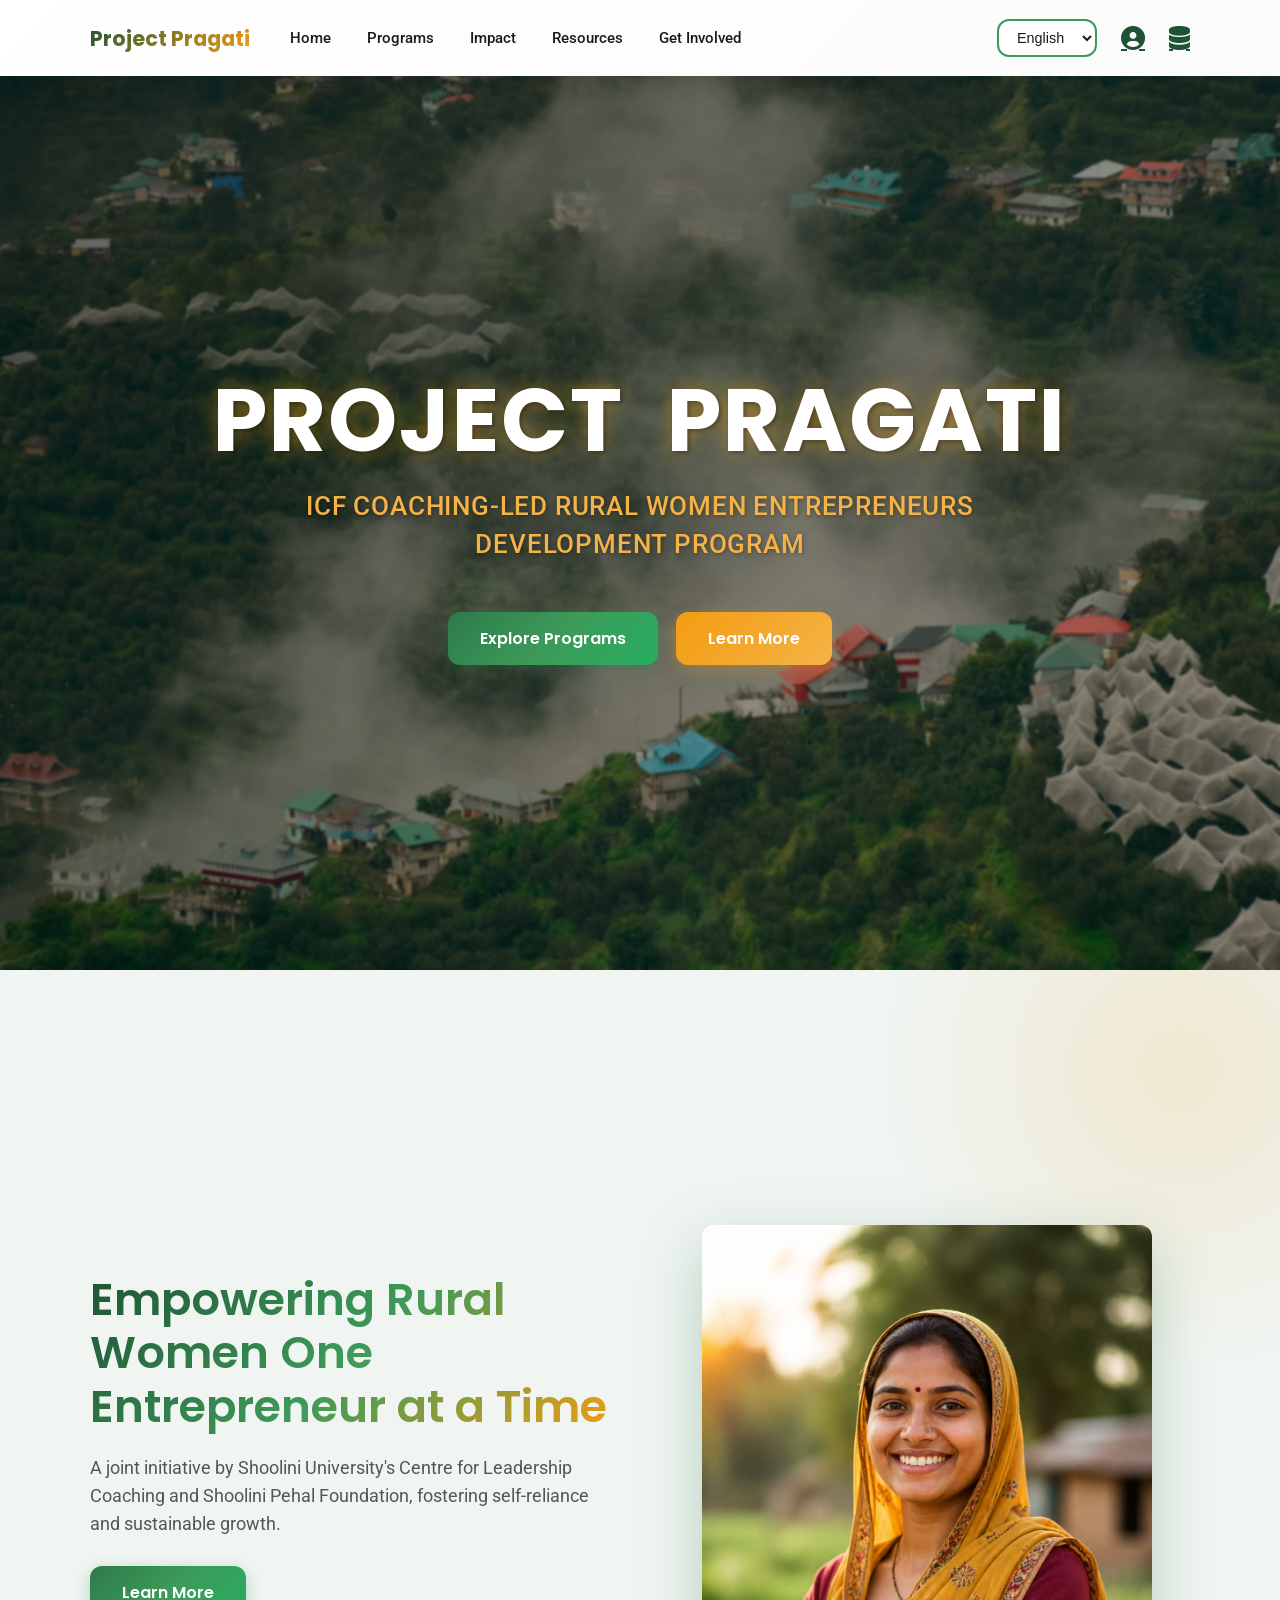
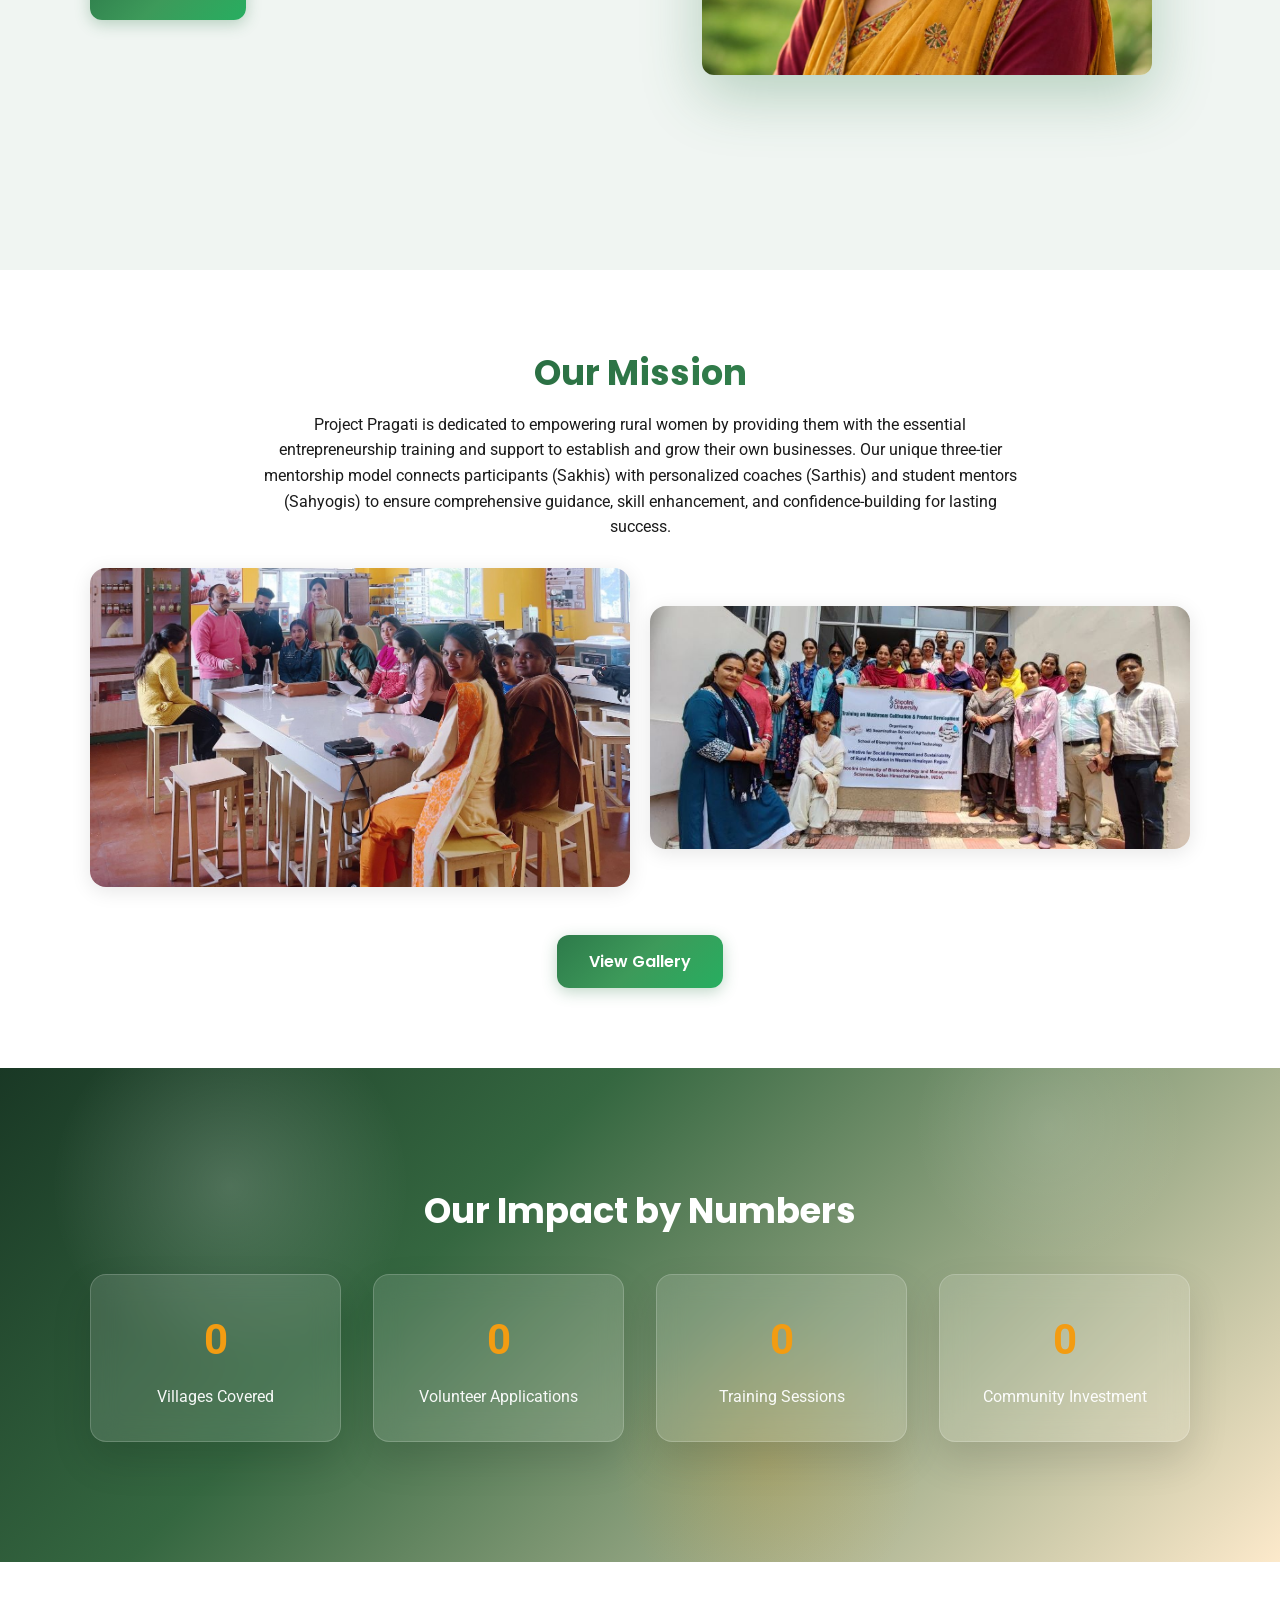
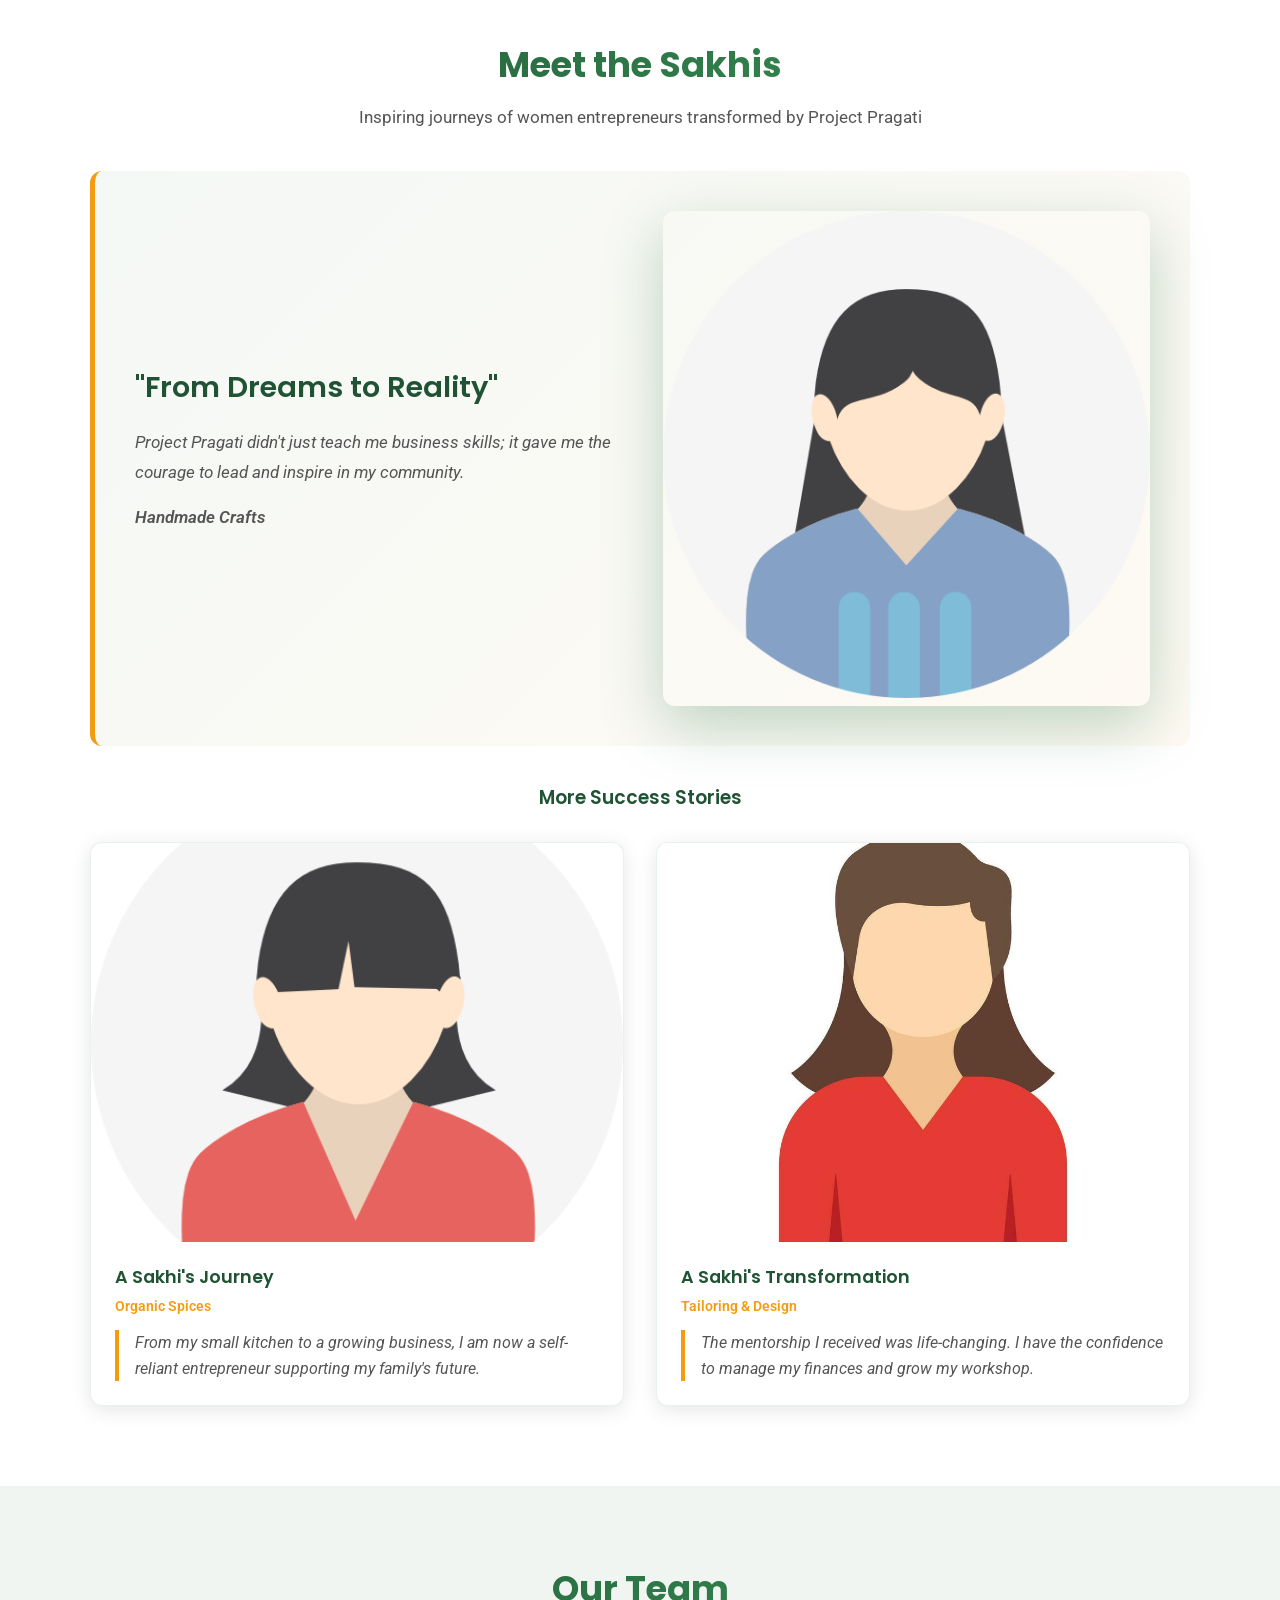
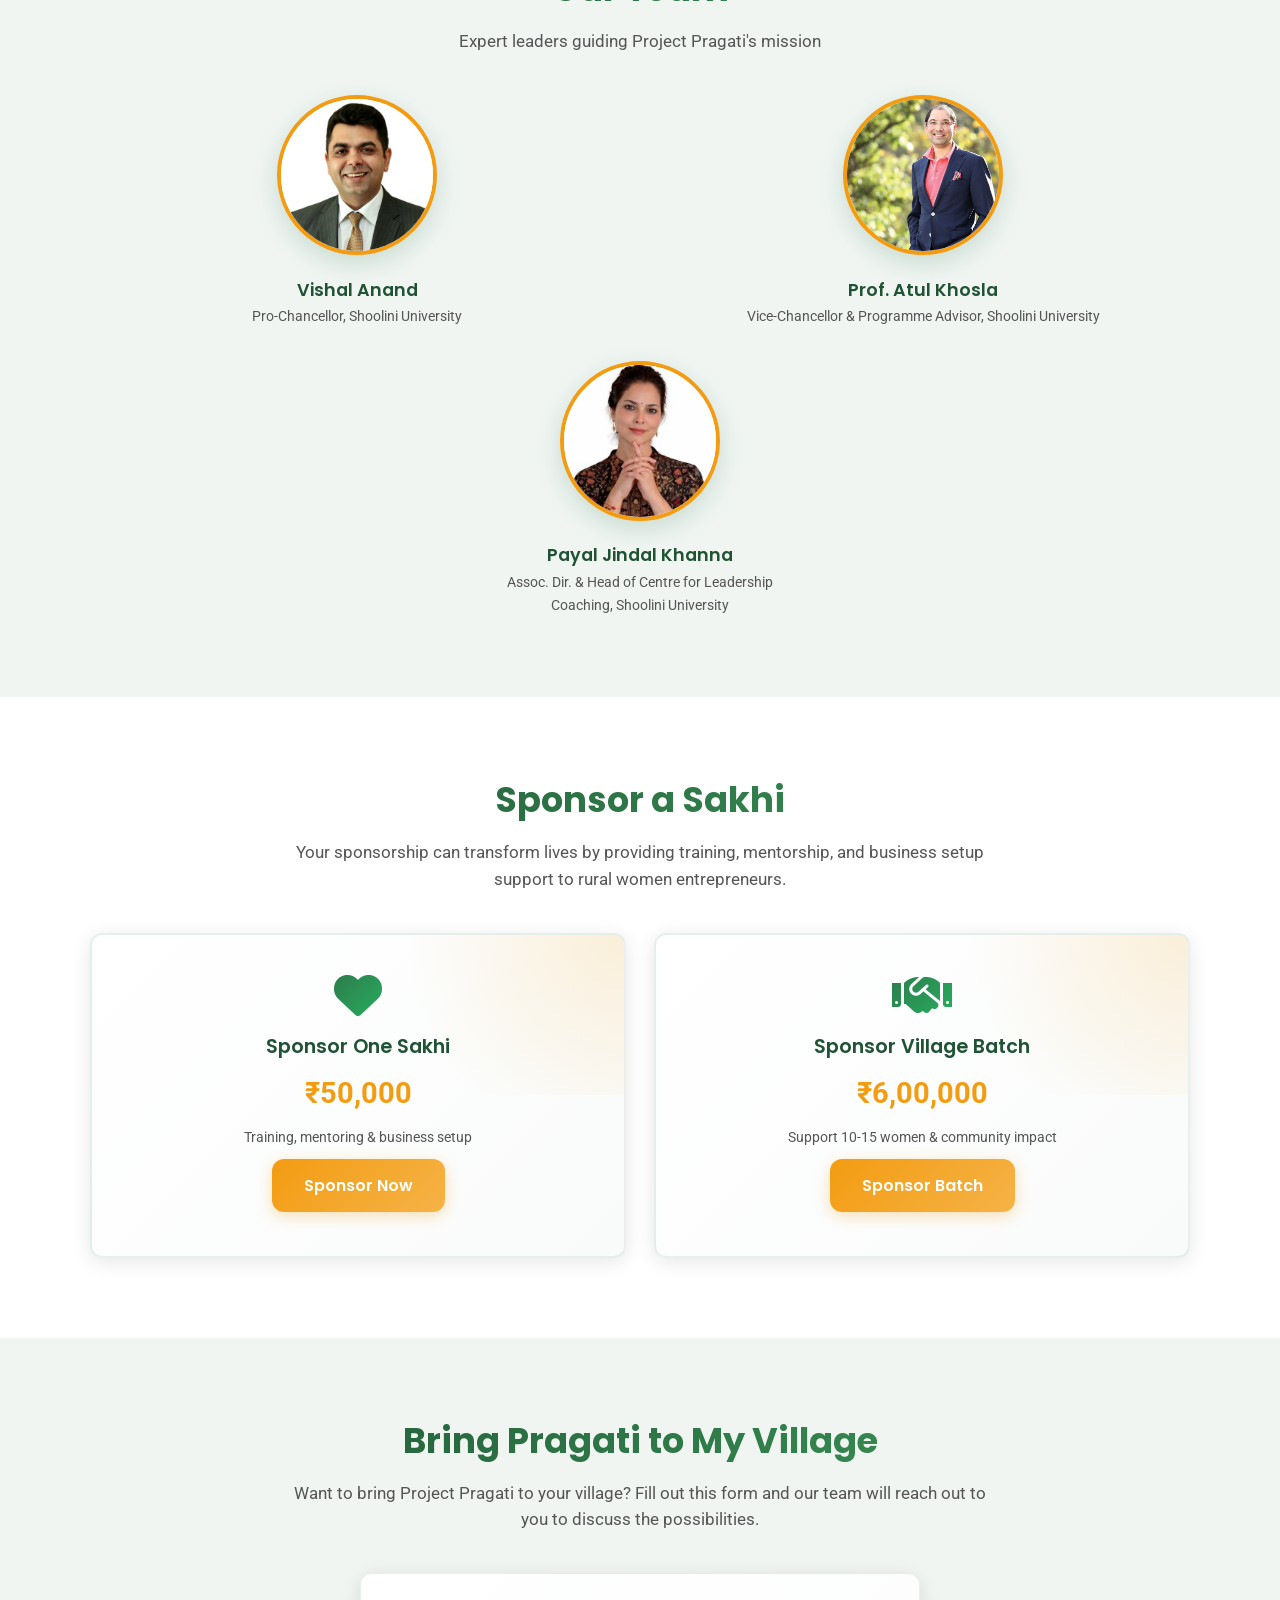
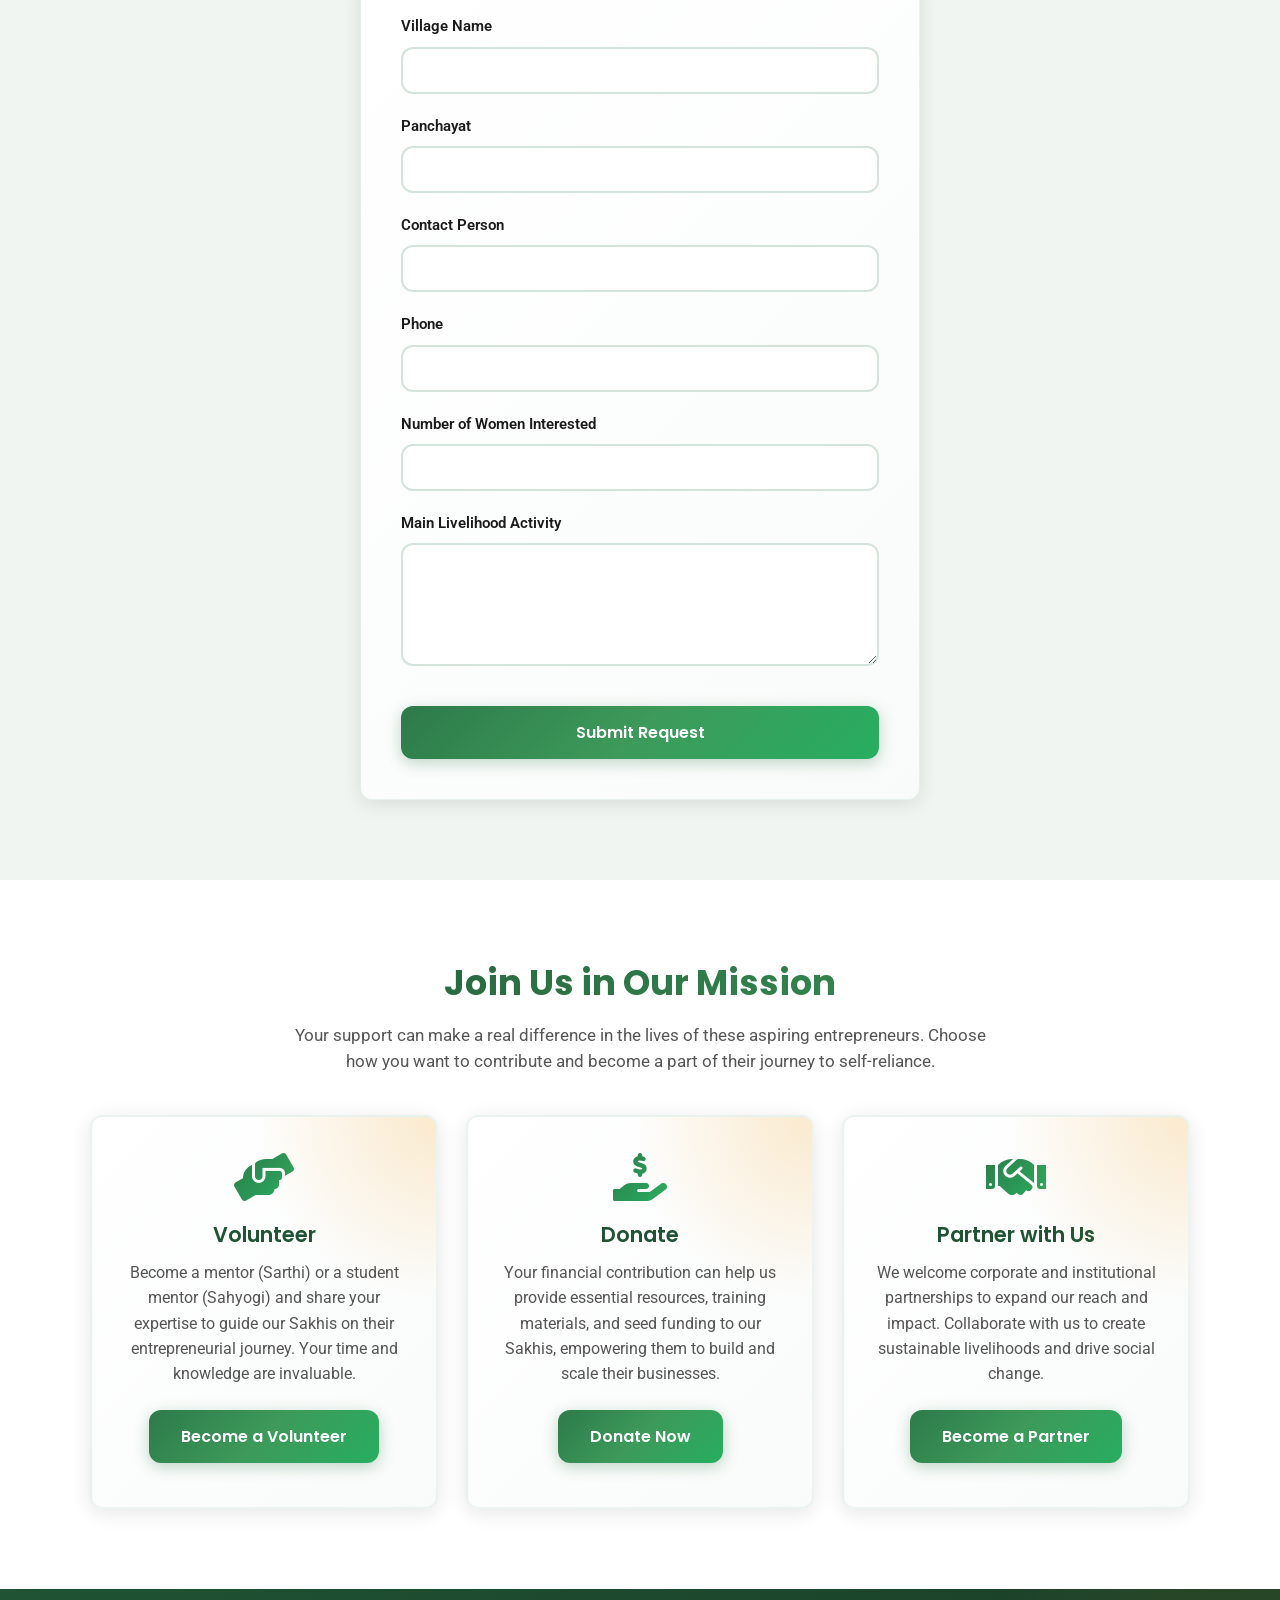
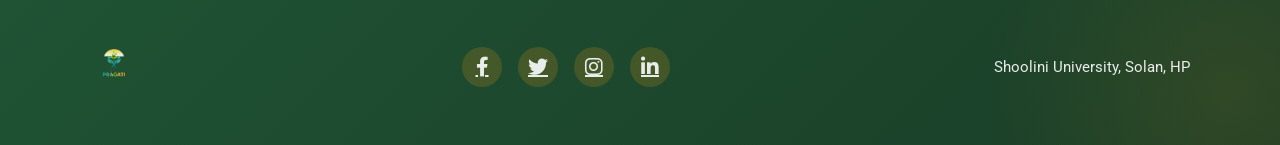
==== index.html @ cb7b5e6b "Initial commit - Project Pragati" ====
<!DOCTYPE html>
<html lang="en">

<head>
  <meta charset="UTF-8" />
  <meta name="viewport" content="width=device-width, initial-scale=1.0" />
  <meta name="description"
    content="Project Pragati is a joint initiative by Shoolini University and the Pehal Foundation to empower rural women through entrepreneurship training and mentorship." />
  <!-- Open Graph / Facebook -->
  <meta property="og:title" content="Project Pragati - Empowering Rural Women" />
  <meta property="og:description"
    content="A joint initiative by Shoolini University and the Pehal Foundation, fostering self-reliance and sustainable growth." />
  <meta property="og:image" content="images/image.png" />
  <meta property="og:url" content="https://projectpragati.org" />
  <title>Project Pragati</title>
  <link rel="stylesheet" href="css/style.css" />
  <link href="https://fonts.googleapis.com/css2?family=Poppins:wght@400;600;700&family=Roboto:wght@400;500&display=swap"
    rel="stylesheet" />
  <link rel="stylesheet" href="https://cdnjs.cloudflare.com/ajax/libs/font-awesome/6.0.0-beta3/css/all.min.css" />
  <link rel="icon" href="images/favicon.svg" type="image/svg+xml" />
</head>

<body>
  <header>
    <nav class="container">
      <a href="#home" class="logo">Project Pragati</a>

      <ul class="nav-links">
        <li><a href="#home" data-key="home">Home</a></li>
        <li><a href="programs.html" data-key="programs">Programs</a></li>
        <li><a href="impact.html" data-key="impact">Impact</a></li>
        <li><a href="resources.html" data-key="resources">Resources</a></li>
        <li><a href="#get-involved" data-key="getInvolved">Get Involved</a></li>
      </ul>

      <div class="nav-right-items">

        <!-- Language -->
        <div class="language-switcher">
          <select id="language-select">
            <option value="en">English</option>
            <option value="hi">हिंदी</option>
          </select>
        </div>

        <!-- Login Icon -->
        <a href="login.html" class="login-icon" aria-label="Sakhi Login">
          <i class="fas fa-user-circle"></i>
        </a>

        <!-- Admin Panel Icon -->
        <a href="view.html" class="login-icon" title="Admin Panel">
          <i class="fas fa-database"></i>
        </a>

      </div>

      <!-- Hamburger -->
      <button class="hamburger" aria-label="Open menu">
        <i class="fas fa-bars" aria-hidden="true"></i>
      </button>
    </nav>
  </header>

  <main>
    <!-- Image Hero Section with Overlay Text -->
    <section id="video-hero" class="video-hero">
      <div class="video-background-wrap">
        <img class="background-image" src="images/village.jpg" alt="Project Pragati Village" />
      </div>

      <div class="video-overlay"></div>

      <div class="video-content">
        <div class="video-text-wrapper">
          <h1 class="video-title">PROJECT PRAGATI</h1>
          <p class="video-subtitle">ICF COACHING-LED RURAL WOMEN ENTREPRENEURS DEVELOPMENT PROGRAM</p>
          <div class="video-action-group">
            <a href="programs.html" class="cta-button">Explore Programs</a>
            <a href="#about" class="cta-button secondary">Learn More</a>
          </div>
        </div>
      </div>
    </section>

    <section id="home" class="hero">
      <div class="hero-container container">
        <div class="hero-text animate-on-load">
          <h1 data-key="heroTitle">
            Building Women-Led Economies from the Ground Up
          </h1>
          <p data-key="heroSubtitle">
            A flagship initiative by the Centre for Leadership Coaching, Shoolini University, in collaboration with the
            Shoolini Pehal Foundation—designed to enable rural women to build sustainable livelihoods, strengthen
            economic independence, and lead change within their communities.
          </p>
          <a href="#about" class="cta-button" data-key="learnMore">Learn More</a>
        </div>
        <div class="hero-image animate-on-load">
          <img src="images/women.jpg" alt="Project Pragati Entrepreneurs" fetchpriority="high" style="max-height: 450px; width: auto; object-fit: cover; object-position: top; aspect-ratio: 1 / 1;" />
        </div>
      </div>
    </section>

    <section id="about">
      <div class="container">
        <h2 data-key="ourMission">Our Mission</h2>
        <div class="about-content mission-section">
          <p data-key="missionText">
            Project Pragati is dedicated to empowering rural women by providing them with the essential entrepreneurship
            training and support to establish and grow their own businesses. Our unique three-tier mentorship model
            connects participants (Sakhis) with personalized coaches (Sarthis) and student mentors (Sahyogis) to ensure
            comprehensive guidance, skill enhancement, and confidence-building for lasting success.
          </p>
          <div class="mission-cards">
            <div class="mission-card mission-card-left">
              <img src="images/p1.jpeg" alt="Project Pragati Activity">
            </div>
            <div class="mission-card mission-card-right">
              <img src="images/p2.jpg" alt="Project Pragati Empowerment">
            </div>
          </div>
          <a href="gallery.html" class="cta-button gallery-button">View Gallery</a>
        </div>
      </div>
    </section>

    <section id="stats" class="stats-section">
      <div class="container">
        <h2>Our Impact by Numbers</h2>
        <div class="stats-grid">

          <div class="stat-card">
            <div class="stat-number" id="villageCount">0</div>
            <p>Villages Covered</p>
          </div>

          <div class="stat-card">
            <div class="stat-number" id="volunteerCount">0</div>
            <p>Volunteer Applications</p>
          </div>

          <div class="stat-card">
            <div class="stat-number" id="sessionCount">0</div>
            <p>Training Sessions</p>
          </div>

          <div class="stat-card">
            <div class="stat-number" id="investment">0</div>
            <p>Community Investment</p>
          </div>

        </div>
      </div>
    </section>

    <section id="stories">
      <div class="container">
        <h2 data-key="meetTheSakhis">Success Stories</h2>
        <p class="section-intro">Inspiring journeys of women entrepreneurs transformed by Project Pragati</p>
        <div class="featured-story">
          <div class="featured-story-content">
            <h3>"From Dreams to Reality"</h3>
            <p data-key="sakhi1Quote">
              "Project Pragati didn't just teach me business skills; it gave me the courage to lead and inspire in my
              community. Today, I'm not just running a business – I'm mentoring other women."
            </p>
            <p class="featured-business" data-key="sakhi1Business"><strong>Handmade Crafts</strong></p>
          </div>
          <div class="featured-story-image">
            <img src="images/sakhi 1.png" alt="Sakhi 1">
          </div>
        </div>

        <h3 class="stories-heading" style="margin-top: 40px; text-align: center; color: var(--primary-dark);">More
          Success Stories</h3>
        <div class="stories-grid">
          <div class="story-card">
            <div class="story-image">
              <img src="images/sakhi 2.png" alt="Sakhi 2" />
            </div>
            <div class="story-content">
              <h4 data-key="sakhi2Title">From Kitchen to Market</h4>
              <p class="business-name" data-key="sakhi2Business">Organic Spices</p>
              <blockquote data-key="sakhi2Quote">
                "From my small kitchen to a growing business, I am now a self-reliant entrepreneur supporting my
                family's future."
              </blockquote>
            </div>
          </div>
          <div class="story-card">
            <div class="story-image">
              <img src="images/sakhi 3.jpg" alt="Sakhi 3" />
            </div>
            <div class="story-content">
              <h4 data-key="sakhi3Title">Stitching Success</h4>
              <p class="business-name" data-key="sakhi3Business">Tailoring & Design</p>
              <blockquote data-key="sakhi3Quote">
                "The mentorship I received was life-changing. I have the confidence to manage my finances and grow my
                workshop."
              </blockquote>
            </div>
          </div>
        </div>
      </div>
    </section>

    <section id="team">
      <div class="container">
        <h2 data-key="ourTeam">Our Team</h2>
        <p class="section-intro">Expert leaders guiding Project Pragati's mission</p>
        <div class="team-grid">
          <div class="team-member">
            <img src="images/vishalanand.jpg" alt="Vishal Anand" />
            <h4>Vishal Anand</h4>
            <p data-key="proChancellor">Pro-Chancellor, Shoolini University</p>
          </div>
          <div class="team-member">
            <img src="images/Atulkhosla.jpg" alt="Prof. Atul Khosla" />
            <h4>Prof. Atul Khosla</h4>
            <p data-key="viceChancellor">Vice-Chancellor & Advisor, Shoolini University</p>
          </div>
          <div class="team-member">
            <img src="images/payal.jpg" alt="Payal Jindal Khanna" />
            <h4>Payal Jindal Khanna</h4>
            <p data-key="headOfCentre">Assoc. Dir. & Head of Centre for Leadership Coaching, Shoolini University</p>
          </div>
        </div>
      </div>
    </section>

    <section id="sponsor">
      <div class="container">
        <h2 data-key="sponsorASakhi">Make a Difference</h2>
        <p class="section-intro" data-key="sponsorIntro">
          Your contribution directly empowers rural women entrepreneurs
        </p>
        <div class="sponsor-grid">
          <div class="sponsor-card">
            <i class="fas fa-heart"></i>
            <h3>Sponsor One Sakhi</h3>
            <p>₹50,000</p>
            <p style="font-size: 0.9rem; color: var(--text-muted); margin: 10px 0;">Training, mentoring & business setup
            </p>
            <a href="donate.html" class="cta-button secondary">Sponsor Now</a>
          </div>
          <div class="sponsor-card">
            <i class="fas fa-handshake"></i>
            <h3>Sponsor Village Batch</h3>
            <p>₹6,00,000</p>
            <p style="font-size: 0.9rem; color: var(--text-muted); margin: 10px 0;">Support 10-15 women & community
              impact</p>
            <a href="donate.html" class="cta-button secondary">Sponsor Batch</a>
          </div>
        </div>
      </div>
    </section>

    <section id="village">
      <div class="container">
        <h2 data-key="bringPragatiToVillage">Bring Pragati to My Village</h2>
        <p class="section-intro" data-key="villageFormIntro">
          Want to bring Project Pragati to your village? Fill out this form and our team will reach out to you to
          discuss the possibilities.
        </p>
        <form id="villageForm" class="volunteer-form">
          <div class="form-group">
            <label for="village-name" data-key="villageName">Village Name</label>
            <input type="text" id="village-name" name="village-name" required>
          </div>
          <div class="form-group">
            <label for="panchayat" data-key="panchayat">Panchayat</label>
            <input type="text" id="panchayat" name="panchayat" required>
          </div>
          <div class="form-group">
            <label for="contact-person" data-key="contactPerson">Contact Person</label>
            <input type="text" id="contact-person" name="contact-person" required>
          </div>
          <div class="form-group">
            <label for="phone-village" data-key="phone">Phone</label>
            <input type="tel" id="phone-village" name="phone-village" required>
          </div>
          <div class="form-group">
            <label for="women-count" data-key="womenInterested">Number of Women Interested</label>
            <input type="number" id="women-count" name="women-count" min="1" required>
          </div>
          <div class="form-group">
            <label for="livelihood" data-key="mainLivelihood">Main Livelihood Activity</label>
            <textarea id="livelihood" name="livelihood" rows="5" required></textarea>
          </div>
          <button type="submit" class="cta-button" data-key="submitRequest">Submit Request</button>
        </form>
      </div>
    </section>


    <section id="get-involved">
      <div class="container">
        <h2 data-key="joinUs">Join Us in Our Mission</h2>
        <p class="section-intro" data-key="joinUsText">
          Your support can make a real difference in the lives of these
          aspiring entrepreneurs. Choose how you want to contribute and
          become a part of their journey to self-reliance.
        </p>
        <div class="get-involved-grid">
          <div class="get-involved-card">
            <i class="fas fa-hands-helping"></i>
            <h3 data-key="volunteer">Volunteer</h3>
            <p data-key="volunteerText">
              Become a mentor (Sarthi) or a student mentor (Sahyogi) and share
              your expertise to guide our Sakhis on their entrepreneurial
              journey. Your time and knowledge are invaluable.
            </p>
            <a href="volunteer.html" class="cta-button" data-key="becomeAVolunteer">Become a Volunteer</a>
          </div>
          <div class="get-involved-card">
            <i class="fas fa-hand-holding-usd"></i>
            <h3 data-key="donate">Donate</h3>
            <p data-key="donateText">
              Your financial contribution can help us provide essential
              resources, training materials, and seed funding to our Sakhis,
              empowering them to build and scale their businesses.
            </p>
            <a href="donate.html" class="cta-button" data-key="donateNow">Donate Now</a>
          </div>
          <div class="get-involved-card">
            <i class="fas fa-handshake"></i>
            <h3 data-key="partnerWithUs">Partner with Us</h3>
            <p data-key="partnerText">
              We welcome corporate and institutional partnerships to expand
              our reach and impact. Collaborate with us to create sustainable
              livelihoods and drive social change.
            </p>
            <a href="partner.html" class="cta-button" data-key="becomeAPartner">Become a Partner</a>
          </div>
        </div>
      </div>
    </section>
  </main>

  <footer>
    <div class="container">
      <div class="footer-content">
        <div class="footer-left">
          <img src="images/logo2.png" alt="Project Pragati Logo" class="footer-logo" />
        </div>
        <div class="footer-center">
          <div class="social-media">
            <a href="#" target="_blank" rel="noopener noreferrer" aria-label="Facebook"><i class="fab fa-facebook-f"
                aria-hidden="true"></i></a>
            <a href="#" target="_blank" rel="noopener noreferrer" aria-label="Twitter"><i class="fab fa-twitter"
                aria-hidden="true"></i></a>
            <a href="#" target="_blank" rel="noopener noreferrer" aria-label="Instagram"><i class="fab fa-instagram"
                aria-hidden="true"></i></a>
            <a href="#" target="_blank" rel="noopener noreferrer" aria-label="LinkedIn"><i class="fab fa-linkedin-in"
                aria-hidden="true"></i></a>
          </div>
        </div>
        <div class="footer-right">
          <p>Shoolini University, Solan, HP</p>
        </div>
      </div>

    </div>
  </footer>

  <button class="back-to-top" aria-label="Back to top">Top</button>
  <div id="toast" style="
    position: fixed;
    bottom: 20px;
    right: 20px;
    background: #1e7e34;
    color: white;
    padding: 12px 20px;
    border-radius: 6px;
    display: none;
    font-weight: 500;
    z-index: 999;
">
  </div>
  <script src="js/script.js" defer></script>
  <script src="js/languages.js"></script>
  <script src="js/translate.js"></script>
</body>

</html>
---- css/style.css ----
/* ============================================
   Project Pragati - Modern 3D Theme Stylesheet
   Professional NGO / CSR with 3D Effects
   ============================================ */

:root {
  --primary: #2d7a4a;
  --primary-dark: #1f5334;
  --primary-light: #3d9a5a;
  --accent: #f39c12;
  --accent-light: #f5b347;
  --secondary: #27ae60;
  --bg-light: #f8fbf9;
  --bg-section: #f0f5f2;
  --text: #1a1a1a;
  --text-muted: #555555;
  --white: #ffffff;
  --shadow: 0 4px 20px rgba(0, 0, 0, 0.1);
  --shadow-hover: 0 15px 40px rgba(45, 122, 74, 0.2);
  --shadow-3d: 0 20px 60px rgba(45, 122, 74, 0.3);
  --radius: 12px;
  --transition: 0.3s ease;
  --transition-3d: 0.4s cubic-bezier(0.23, 1, 0.320, 1);
}

*,
*::before,
*::after {
  box-sizing: border-box;
  margin: 0;
  padding: 0;
}

html {
  scroll-behavior: smooth;
}

body {
  font-family: 'Roboto', sans-serif;
  font-size: 16px;
  line-height: 1.6;
  color: var(--text);
  background: var(--white);
  overflow-x: hidden;
}

h1, h2, h3, h4, h5, h6 {
  font-family: 'Poppins', sans-serif;
  font-weight: 600;
  line-height: 1.3;
}

/* ---- Container ---- */
.container {
  max-width: 1140px;
  margin: 0 auto;
  padding: 0 20px;
}

/* ---- Header & Nav ---- */
header {
  position: fixed;
  top: 0;
  left: 0;
  right: 0;
  z-index: 1000;
  background: linear-gradient(135deg, var(--white) 0%, #fafbfa 100%);
  box-shadow: var(--shadow);
  backdrop-filter: blur(10px);
  background-color: rgba(255, 255, 255, 0.95);
}

nav.container {
  display: flex;
  align-items: center;
  justify-content: space-between;
  padding: 16px 20px;
  gap: 24px;
}

.logo {
  display: flex;
  align-items: center;
  text-decoration: none;
  color: var(--primary-dark);
  font-family: 'Poppins', sans-serif;
  font-weight: 700;
  font-size: 1.3rem;
  background: linear-gradient(135deg, var(--primary-dark) 0%, var(--accent) 100%);
  -webkit-background-clip: text;
  -webkit-text-fill-color: transparent;
  background-clip: text;
  transition: transform var(--transition);
}

.logo:hover {
  transform: scale(1.05);
}

.nav-links {
  display: flex;
  align-items: center;
  list-style: none;
  gap: 4px;
}

.nav-links a {
  display: block;
  padding: 10px 16px;
  color: var(--text);
  text-decoration: none;
  font-size: 0.95rem;
  font-weight: 500;
  border-radius: var(--radius);
  transition: all var(--transition);
  position: relative;
  overflow: hidden;
}

.nav-links a::before {
  content: '';
  position: absolute;
  top: 0;
  left: -100%;
  width: 100%;
  height: 100%;
  background: linear-gradient(90deg, transparent, var(--accent), transparent);
  transition: left 0.3s;
}

.nav-links a:hover,
.nav-links a.active {
  color: var(--primary-dark);
  background: rgba(45, 122, 74, 0.08);
  transform: translateY(-2px);
}

.nav-links a.active {
  color: var(--white);
  background: linear-gradient(135deg, var(--primary-dark), var(--accent));
}

.nav-right-items {
  display: flex;
  align-items: center;
  gap: 24px;
  margin-left: auto;
}

.language-switcher select {
  padding: 8px 14px;
  border: 2px solid var(--primary-light);
  border-radius: var(--radius);
  font-size: 0.9rem;
  color: var(--text);
  background: var(--white);
  cursor: pointer;
  transition: all var(--transition);
  font-weight: 500;
}

.language-switcher select:hover {
  background: rgba(45, 122, 74, 0.05);
  box-shadow: 0 4px 12px rgba(45, 122, 74, 0.15);
}

.login-icon {
  color: var(--primary-dark);
  font-size: 1.5rem;
  transition: all var(--transition);
  display: flex;
  align-items: center;
  cursor: pointer;
}

.login-icon:hover {
  color: var(--accent);
  transform: rotate(15deg) scale(1.1);
}

.hamburger {
  display: none;
  align-items: center;
  justify-content: center;
  width: 44px;
  height: 44px;
  border: none;
  background: transparent;
  color: var(--primary-dark);
  font-size: 1.4rem;
  cursor: pointer;
  border-radius: var(--radius);
  transition: all var(--transition);
}

.hamburger:hover {
  background: rgba(45, 122, 74, 0.1);
  transform: scale(1.1);
}

/* ---- Video Hero Section ---- */
.video-hero {
  position: relative;
  min-height: 100vh;
  height: 100vh;
  display: flex;
  align-items: center;
  justify-content: center;
  overflow: hidden;
  margin-top: 70px;
}

.video-background-wrap {
  position: absolute;
  inset: 0;
  overflow: hidden;
  z-index: 0;
}

.background-image {
  position: absolute;
  top: 50%;
  left: 50%;
  width: 120%;
  height: 120%;
  object-fit: cover;
  transform: translate(-50%, -50%);
  transition: transform 1.2s ease, filter 0.6s ease;
  filter: brightness(0.75) contrast(1.05);
}

.video-hero:hover .background-image {
  transform: translate(-48%, -50%) scale(1.02);
}

.video-overlay {
  position: absolute;
  top: 0;
  left: 0;
  width: 100%;
  height: 100%;
  background: linear-gradient(135deg, rgba(15, 20, 15, 0.45) 0%, rgba(10, 30, 20, 0.25) 45%, rgba(255, 255, 255, 0.02) 100%);
  z-index: 1;
  backdrop-filter: blur(1px);
}

.video-content {
  position: relative;
  z-index: 2;
  text-align: center;
  display: flex;
  align-items: center;
  justify-content: center;
  width: 100%;
  height: 100%;
  padding: 0 20px;
}

.video-text-wrapper {
  animation: slideUp 0.8s ease-out 0.2s both;
  perspective: 1200px;
  max-width: 940px;
}

.video-title {
  font-size: clamp(3rem, 8vw, 5.5rem);
  font-weight: 700;
  color: var(--white);
  text-shadow: 
    2px 2px 4px rgba(0, 0, 0, 0.35),
    0 0 20px rgba(243, 156, 18, 0.45),
    0 0 48px rgba(45, 122, 74, 0.18);
  letter-spacing: 2px;
  margin-bottom: 20px;
  line-height: 1.05;
  animation: slideUp 0.8s ease-out both;
  word-spacing: 0.24em;
}

.video-subtitle {
  font-size: clamp(1.1rem, 2.2vw, 1.65rem);
  color: var(--accent-light);
  font-weight: 500;
  max-width: 820px;
  margin: 0 auto 30px;
  text-shadow: 1px 1px 4px rgba(0, 0, 0, 0.35);
  letter-spacing: 0.8px;
  animation: slideUp 0.8s ease-out 0.1s both;
  line-height: 1.45;
}

.video-action-group {
  display: inline-flex;
  flex-wrap: wrap;
  justify-content: center;
  gap: 18px;
  margin-top: 18px;
}


.back-to-top {
  position: fixed;
  right: 24px;
  bottom: 24px;
  width: 50px;
  height: 50px;
  display: grid;
  place-items: center;
  border: none;
  border-radius: 50%;
  background: linear-gradient(135deg, var(--secondary), var(--accent));
  color: var(--white);
  font-size: 0.95rem;
  cursor: pointer;
  box-shadow: 0 16px 30px rgba(45, 122, 74, 0.25);
  opacity: 0;
  visibility: hidden;
  transform: translateY(20px);
  transition: opacity 0.35s ease, transform 0.35s ease, visibility 0.35s;
  z-index: 1100;
}

.back-to-top.show {
  opacity: 1;
  visibility: visible;
  transform: translateY(0);
}

/* Mobile adjustments for video hero */
@media (max-width: 768px) {
  .video-hero {
    min-height: 80vh;
    height: 80vh;
    margin-top: 60px;
  }

  .video-action-group {
    flex-direction: column;
    gap: 14px;
  }

  .video-title {
    letter-spacing: 1px;
    margin-bottom: 15px;
  }

  .video-subtitle {
    font-size: 1rem;
    letter-spacing: 0.5px;
    padding: 0 20px;
  }
}

@media (max-width: 480px) {
  .video-hero {
    min-height: 70vh;
    height: 70vh;
    margin-top: 50px;
  }

  .video-title {
    font-size: 2rem;
    letter-spacing: 0.5px;
    margin-bottom: 12px;
  }

  .video-subtitle {
    font-size: 0.9rem;
    padding: 0 15px;
  }
}

/* ---- Hero ---- */
.hero {
  min-height: 100vh;
  display: flex;
  align-items: center;
  background: linear-gradient(135deg, var(--bg-light) 0%, #e8f3ed 50%, #f0f5f2 100%);
  padding: 120px 0 60px;
  position: relative;
  overflow: hidden;
}

.hero::before {
  content: '';
  position: absolute;
  width: 600px;
  height: 600px;
  background: radial-gradient(circle, rgba(243, 156, 18, 0.15) 0%, transparent 70%);
  border-radius: 50%;
  top: -200px;
  right: -200px;
  z-index: 0;
}

.hero-container {
  display: grid;
  grid-template-columns: 1fr 1fr;
  gap: 48px;
  align-items: center;
  position: relative;
  z-index: 1;
}

.hero-text h1 {
  font-size: clamp(1.75rem, 4vw, 2.8rem);
  background: linear-gradient(135deg, var(--primary-dark) 0%, var(--primary-light) 50%, var(--accent) 100%);
  -webkit-background-clip: text;
  -webkit-text-fill-color: transparent;
  background-clip: text;
  margin-bottom: 20px;
  line-height: 1.2;
}

.hero-text p {
  font-size: 1.1rem;
  color: var(--text-muted);
  margin-bottom: 28px;
  max-width: 520px;
}

.hero-image {
  display: flex;
  justify-content: center;
  align-items: center;
  perspective: 1000px;
}

.hero-image img {
  max-width: 100%;
  height: auto;
  border-radius: var(--radius);
  box-shadow: var(--shadow-3d);
  transition: transform 0.8s var(--transition-3d);
  transform: none;
}

.hero-image:hover img {
  transform: scale(1.02);
}

@keyframes float {
  0%, 100% { transform: translateY(0px); }
  50% { transform: translateY(-12px); }
}

.hero-image img {
  animation: float 4s ease-in-out infinite;
}

/* ---- Buttons ---- */
.cta-button {
  display: inline-block;
  padding: 14px 32px;
  background: linear-gradient(135deg, var(--primary) 0%, var(--primary-light) 50%, var(--secondary) 100%);
  color: var(--white) !important;
  text-decoration: none;
  font-family: 'Poppins', sans-serif;
  font-weight: 600;
  font-size: 1rem;
  border: none;
  border-radius: var(--radius);
  cursor: pointer;
  transition: all var(--transition-3d);
  position: relative;
  overflow: hidden;
  box-shadow: 0 4px 15px rgba(45, 122, 74, 0.3);
  transform: translateZ(0);
  perspective: 1000px;
}

.cta-button::before {
  content: '';
  position: absolute;
  top: 0;
  left: -100%;
  width: 100%;
  height: 100%;
  background: linear-gradient(90deg, transparent, rgba(255, 255, 255, 0.3), transparent);
  transition: left 0.5s;
}

.cta-button:hover::before {
  left: 100%;
}

.cta-button:hover {
  transform: translateY(-4px) scale(1.02);
  box-shadow: var(--shadow-3d);
}

.cta-button:active {
  transform: translateY(-1px) scale(0.98);
}

.cta-button:focus {
  outline: 2px solid var(--accent);
  outline-offset: 2px;
}

.cta-button.secondary {
  background: linear-gradient(135deg, var(--accent) 0%, var(--accent-light) 100%);
  box-shadow: 0 4px 15px rgba(243, 156, 18, 0.3);
}

.gallery-button {
  margin-top: 20px;
}

.page-hero {
  position: relative;
  display: flex;
  align-items: center;
  padding: 80px 0;
  min-height: 60vh;
  overflow: hidden;
  background: linear-gradient(135deg, var(--bg-light) 0%, #e8f3ed 100%);
}

.page-hero::before {
  content: '';
  position: absolute;
  inset: 0;
  background: rgba(0, 0, 0, 0.15);
  opacity: 0.4;
  pointer-events: none;
}

.page-hero.hero-image {
  background-size: cover;
  background-position: center;
  background-repeat: no-repeat;
}

.page-hero.hero-image::before {
  background: linear-gradient(180deg, rgba(10, 20, 10, 0.44), rgba(10, 20, 10, 0.18));
}

.page-hero .hero-content {
  position: relative;
  z-index: 1;
  width: 100%;
}

.page-hero h1,
.page-hero p {
  color: var(--white);
}

.page-hero h1 {
  margin-bottom: 18px;
}

.page-hero .hero-buttons {
  display: flex;
  flex-wrap: wrap;
  justify-content: center;
  gap: 16px;
  margin-top: 24px;
}

.about-content {
  display: grid;
  gap: 28px;
  justify-items: center;
  text-align: center;
}

.about-content p {
  max-width: 760px;
  margin: 0 auto;
}

.mission-cards {
  display: grid;
  grid-template-columns: repeat(2, minmax(0, 1fr));
  gap: 20px;
  width: 100%;
  align-items: center;
  justify-items: center;
}

.mission-card {
  width: 100%;
  max-width: 560px;
  overflow: hidden;
  border-radius: calc(var(--radius) + 4px);
  box-shadow: var(--shadow);
  background: #ffffff;
}

.mission-card img {
  width: 100%;
  display: block;
  height: auto;
  object-fit: cover;
}

/* ---- Sections ---- */
section {
  padding: 80px 0;
  position: relative;
}

section:nth-of-type(even) {
  background: var(--bg-section);
}

section h2 {
  font-size: clamp(1.5rem, 3vw, 2.2rem);
  background: linear-gradient(135deg, var(--primary-dark) 0%, var(--primary-light) 100%);
  -webkit-background-clip: text;
  -webkit-text-fill-color: transparent;
  background-clip: text;
  margin-bottom: 16px;
  text-align: center;
  font-weight: 700;
}

.section-intro {
  max-width: 700px;
  margin: 0 auto 40px;
  text-align: center;
  color: var(--text-muted);
  font-size: 1.05rem;
}

/* ---- Impact Cards ---- */
.impact-grid {
  display: grid;
  grid-template-columns: repeat(auto-fit, minmax(240px, 1fr));
  gap: 24px;
  margin-top: 32px;
  perspective: 1200px;
}

.impact-card {
  background: var(--white);
  padding: 32px 24px;
  border-radius: var(--radius);
  text-align: center;
  box-shadow: var(--shadow);
  transition: all var(--transition-3d);
  position: relative;
  overflow: hidden;
  border: 2px solid rgba(45, 122, 74, 0.05);
}

.impact-card::before {
  content: '';
  position: absolute;
  top: 0;
  left: -100%;
  width: 100%;
  height: 100%;
  background: linear-gradient(90deg, transparent, rgba(243, 156, 18, 0.1), transparent);
  transition: left 0.6s;
}

.impact-card:hover::before {
  left: 100%;
}

.impact-card:hover {
  transform: translateY(-10px) rotateX(5deg);
  box-shadow: var(--shadow-3d);
  border-color: rgba(45, 122, 74, 0.2);
}

.impact-card i {
  font-size: 2.8rem;
  background: linear-gradient(135deg, var(--primary) 0%, var(--secondary) 100%);
  -webkit-background-clip: text;
  -webkit-text-fill-color: transparent;
  background-clip: text;
  margin-bottom: 16px;
  transition: transform 0.3s;
}

.impact-card:hover i {
  transform: scale(1.2) rotate(10deg);
}

.impact-card h3 {
  font-size: 1.75rem;
  color: var(--primary-dark);
  margin-bottom: 8px;
}

.impact-card p {
  color: var(--text-muted);
  font-size: 0.95rem;
  margin-bottom: 20px;
}

.impact-card .cta-button {
  margin-top: auto;
}

/* ---- Stories ---- */
.stories-grid {
  display: grid;
  grid-template-columns: repeat(auto-fit, minmax(300px, 1fr));
  gap: 32px;
  margin-top: 32px;
  perspective: 1200px;
}

.story-card {
  background: var(--white);
  border-radius: var(--radius);
  overflow: hidden;
  box-shadow: var(--shadow);
  display: flex;
  flex-direction: column;
  transition: all var(--transition-3d);
  position: relative;
  border: 1px solid rgba(45, 122, 74, 0.1);
}

.story-card::after {
  content: '';
  position: absolute;
  top: 0;
  left: 0;
  width: 100%;
  height: 100%;
  background: linear-gradient(135deg, rgba(243, 156, 18, 0.1) 0%, transparent 100%);
  opacity: 0;
  transition: opacity var(--transition);
  pointer-events: none;
}

.story-card:hover {
  box-shadow: var(--shadow-3d);
  transform: translateY(-12px) rotateX(8deg) rotateZ(2deg);
}

.story-card:hover::after {
  opacity: 1;
}

.story-image {
  aspect-ratio: 4/3;
  overflow: hidden;
  position: relative;
}

.story-image img {
  width: 100%;
  height: 100%;
  object-fit: cover;
  transition: transform 0.6s cubic-bezier(0.23, 1, 0.320, 1);
}

.story-card:hover .story-image img {
  transform: scale(1.1) rotate(2deg);
}

.story-content {
  padding: 24px;
  flex: 1;
}

.story-content h4 {
  color: var(--primary-dark);
  margin-bottom: 6px;
  font-size: 1.1rem;
}

.business-name {
  font-size: 0.9rem;
  color: var(--accent);
  margin-bottom: 12px;
  font-weight: 600;
}

.story-content blockquote {
  font-style: italic;
  color: var(--text-muted);
  border-left: 4px solid var(--accent);
  padding-left: 16px;
  margin: 0;
}

/* ---- Team ---- */
.team-grid {
  display: grid;
  grid-template-columns: repeat(2, 1fr);
  gap: 32px;
  margin-top: 32px;
  perspective: 1200px;
}

.team-member {
  text-align: center;
  transition: all var(--transition-3d);
}

.team-member:nth-child(3) {
  grid-column: 1 / -1;
  justify-self: center;
  max-width: 300px;
}

.team-member:hover {
  transform: scale(1.05) rotateY(5deg);
}

.team-member img {
  width: 160px;
  height: 160px;
  border-radius: 50%;
  object-fit: cover;
  margin-bottom: 16px;
  border: 4px solid var(--accent);
  box-shadow: 0 8px 24px rgba(45, 122, 74, 0.2);
  transition: all var(--transition-3d);
}

.team-member:hover img {
  transform: scale(1.1) rotateY(-5deg);
  box-shadow: var(--shadow-3d);
}

.team-member h4 {
  color: var(--primary-dark);
  margin-bottom: 4px;
  font-size: 1.1rem;
}

.team-member p {
  font-size: 0.9rem;
  color: var(--text-muted);
}

/* ---- Get Involved ---- */
.get-involved-grid {
  display: grid;
  grid-template-columns: repeat(auto-fit, minmax(280px, 1fr));
  gap: 28px;
  margin-top: 32px;
  perspective: 1200px;
}

.get-involved-card {
  background: linear-gradient(135deg, var(--white) 0%, #f9fbfa 100%);
  padding: 36px 28px;
  border-radius: var(--radius);
  text-align: center;
  box-shadow: var(--shadow);
  transition: all var(--transition-3d);
  position: relative;
  overflow: hidden;
  border: 2px solid rgba(45, 122, 74, 0.08);
}

.get-involved-card::before {
  content: '';
  position: absolute;
  top: -50%;
  right: -50%;
  width: 100%;
  height: 100%;
  background: radial-gradient(circle, rgba(243, 156, 18, 0.2) 0%, transparent 70%);
  transition: all 0.6s;
}

.get-involved-card:hover::before {
  top: -25%;
  right: -25%;
}

.get-involved-card:hover {
  transform: translateY(-15px) rotateX(8deg) rotateZ(-2deg);
  box-shadow: var(--shadow-3d);
  border-color: var(--accent);
}

.get-involved-card i {
  font-size: 3rem;
  background: linear-gradient(135deg, var(--primary) 0%, var(--secondary) 100%);
  -webkit-background-clip: text;
  -webkit-text-fill-color: transparent;
  background-clip: text;
  margin-bottom: 20px;
  transition: transform 0.4s;
}

.get-involved-card:hover i {
  transform: scale(1.3) rotate(-15deg);
}

.get-involved-card h3 {
  color: var(--primary-dark);
  margin-bottom: 12px;
  font-size: 1.3rem;
}

.get-involved-card p {
  color: var(--text-muted);
  margin-bottom: 24px;
  font-size: 0.98rem;
  line-height: 1.6;
}

/* ---- Forms ---- */
.volunteer-form {
  max-width: 560px;
  margin: 0 auto;
  padding: 40px;
  background: linear-gradient(135deg, var(--white) 0%, #f9fbfa 100%);
  border-radius: var(--radius);
  box-shadow: var(--shadow);
  border: 1px solid rgba(45, 122, 74, 0.1);
}

.form-group {
  margin-bottom: 20px;
}

.form-group label {
  display: block;
  margin-bottom: 8px;
  font-weight: 600;
  color: var(--text);
  font-size: 0.95rem;
}

.form-group input,
.form-group textarea {
  width: 100%;
  padding: 12px 16px;
  border: 2px solid rgba(45, 122, 74, 0.2);
  border-radius: var(--radius);
  font-size: 1rem;
  font-family: inherit;
  transition: all var(--transition);
  background: var(--white);
}

.form-group input:focus,
.form-group textarea:focus {
  outline: none;
  border-color: var(--accent);
  box-shadow: 0 0 0 3px rgba(243, 156, 18, 0.1);
  transform: scale(1.01);
}

.form-group textarea {
  min-height: 120px;
  resize: vertical;
}

.volunteer-form .cta-button {
  margin-top: 12px;
  width: 100%;
  text-align: center;
}

/* ---- Partner page ---- */
.partner-benefits {
  margin-bottom: 48px;
}

.contact-form-container {
  margin-top: 48px;
  padding-top: 48px;
  border-top: 1px solid #e8e4dc;
}

.contact-form-container h2 {
  margin-bottom: 16px;
}

/* ---- Donate page ---- */
.donation-button-container {
  text-align: center;
  margin: 32px 0 48px;
}

.how-it-helps-content {
  margin-top: 48px;
}

.how-it-helps-title {
  margin-bottom: 24px;
}

/* ---- Donate page ---- */
.donate-hero {
  position: relative;
  min-height: 70vh;
  display: flex;
  align-items: center;
  padding: 120px 0 80px;
  background: linear-gradient(135deg, rgba(45, 122, 74, 0.88), rgba(243, 156, 18, 0.78)),
              url('images/village.jpg') center/cover no-repeat;
  color: var(--white);
  overflow: hidden;
}
.donate-hero::before {
  content: '';
  position: absolute;
  inset: 0;
  background: radial-gradient(circle at top left, rgba(255, 255, 255, 0.16), transparent 24%),
              radial-gradient(circle at bottom right, rgba(255, 255, 255, 0.12), transparent 22%);
  pointer-events: none;
}
.donate-hero .hero-content {
  position: relative;
  z-index: 1;
  text-align: center;
}
.donate-hero h1 {
  font-size: clamp(2.8rem, 5vw, 4.2rem);
  line-height: 1;
  margin-bottom: 16px;
}
.donate-hero p {
  color: rgba(255, 255, 255, 0.95);
  font-size: 1.05rem;
  max-width: 720px;
  margin: 0 auto;
  line-height: 1.8;
}
.donate-hero .hero-actions {
  margin-top: 28px;
  display: flex;
  justify-content: center;
  gap: 18px;
  flex-wrap: wrap;
}
.donate-levels {
  padding: 80px 0;
  background: var(--bg-section);
}
.section-heading {
  text-align: center;
  color: var(--primary-dark);
  margin-bottom: 50px;
  font-size: clamp(2rem, 2.5vw, 2.6rem);
}
.donation-grid {
  display: grid;
  grid-template-columns: repeat(auto-fit, minmax(280px, 1fr));
  gap: 28px;
}
.donation-tier {
  background: linear-gradient(135deg, #ffffff, #f7faf7);
  padding: 32px;
  border-radius: var(--radius);
  text-align: center;
  border: 1px solid rgba(45, 122, 74, 0.12);
  box-shadow: var(--shadow);
  transition: transform var(--transition-3d), box-shadow var(--transition);
  position: relative;
}
.donation-tier:hover {
  transform: translateY(-10px);
  box-shadow: var(--shadow-3d);
  border-color: var(--accent);
}
.donation-tier.featured {
  border-color: var(--accent);
  box-shadow: 0 20px 55px rgba(243, 156, 18, 0.2);
}
.tier-badge {
  position: absolute;
  top: -12px;
  left: 50%;
  transform: translateX(-50%);
  background: var(--accent);
  color: #fff;
  padding: 8px 18px;
  border-radius: 999px;
  font-size: 0.75rem;
  font-weight: 700;
  text-transform: uppercase;
  letter-spacing: 0.05em;
}
.tier-amount {
  font-size: 2.5rem;
  color: var(--primary-dark);
  font-weight: 700;
  margin-bottom: 12px;
}
.tier-title {
  font-size: 1.2rem;
  color: var(--primary-dark);
  margin-bottom: 12px;
}
.tier-description {
  color: var(--text-muted);
  font-size: 0.95rem;
  margin-bottom: 22px;
  line-height: 1.7;
}
.tier-benefits {
  text-align: left;
  margin: 0 auto 22px;
  padding-left: 0;
  list-style: none;
  max-width: 260px;
}
.tier-benefits li {
  color: var(--text-muted);
  margin-bottom: 12px;
  padding-left: 26px;
  position: relative;
}
.tier-benefits li::before {
  content: "✓";
  position: absolute;
  left: 0;
  color: var(--accent);
  font-weight: 700;
}
.donation-tier .cta-button {
  width: 100%;
  min-width: auto;
}
.support-grid {
  display: grid;
  grid-template-columns: repeat(auto-fit, minmax(220px, 1fr));
  gap: 24px;
  margin-top: 32px;
}
.support-card {
  background: linear-gradient(135deg, rgba(45, 122, 74, 0.08), rgba(243, 156, 18, 0.08));
  border: 1px solid rgba(45, 122, 74, 0.08);
  border-radius: var(--radius);
  padding: 28px;
  text-align: center;
}
.support-card h4 {
  color: var(--primary-dark);
  font-size: 2rem;
  margin-bottom: 10px;
}
.support-card p {
  color: var(--text-muted);
  font-size: 0.96rem;
}
.faq-section {
  padding: 80px 0;
  background: linear-gradient(135deg, #f5faf7 0%, #eef4ee 100%);
}
.faq-list {
  max-width: 760px;
  margin: 0 auto;
  display: grid;
  gap: 16px;
}
.faq-item {
  background: var(--white);
  padding: 24px;
  border-radius: var(--radius);
  border-left: 4px solid var(--accent);
  box-shadow: var(--shadow);
}
.faq-item h4 {
  color: var(--primary-dark);
  margin-bottom: 10px;
  cursor: pointer;
  display: flex;
  align-items: center;
  gap: 12px;
  font-size: 1rem;
}
.faq-item p {
  color: var(--text-muted);
  display: none;
  margin-top: 14px;
  line-height: 1.75;
}
.faq-item.active p {
  display: block;
}

/* ---- Footer ---- */
footer {
  background: linear-gradient(135deg, var(--primary-dark) 0%, #1a3d27 100%);
  color: var(--white);
  padding: 50px 0;
  position: relative;
  overflow: hidden;
}

footer::before {
  content: '';
  position: absolute;
  width: 500px;
  height: 500px;
  background: radial-gradient(circle, rgba(243, 156, 18, 0.1) 0%, transparent 70%);
  border-radius: 50%;
  bottom: -200px;
  right: -200px;
}

.footer-content {
  display: flex;
  flex-wrap: wrap;
  align-items: center;
  justify-content: space-between;
  gap: 24px;
  position: relative;
  z-index: 1;
}

.footer-logo {
  height: 48px;
  width: auto;
  opacity: 0.95;
  transition: transform var(--transition-3d);
}

.footer-logo:hover {
  transform: scale(1.1) rotateY(10deg);
}

.footer-center .social-media {
  display: flex;
  gap: 16px;
}

.footer-center a {
  color: var(--white);
  font-size: 1.25rem;
  opacity: 0.9;
  transition: all var(--transition);
  display: inline-flex;
  align-items: center;
  justify-content: center;
  width: 40px;
  height: 40px;
  background: rgba(243, 156, 18, 0.2);
  border-radius: 50%;
}

.footer-center a:hover {
  opacity: 1;
  background: var(--accent);
  transform: translateY(-3px) scale(1.1);
}

.footer-right p {
  font-size: 0.95rem;
  opacity: 0.9;
}

footer .container > p {
  text-align: center;
  margin-top: 24px;
  padding-top: 24px;
  border-top: 1px solid rgba(255,255,255,0.2);
  font-size: 0.9rem;
  opacity: 0.85;
}

/* ---- Animations (for script.js) ---- */
.animate-on-load {
  opacity: 0;
  transform: translateY(20px);
  transition: opacity 0.6s ease, transform 0.6s ease;
}

.animate-on-load.visible {
  opacity: 1;
  transform: translateY(0);
}

/* ---- Stats Section ---- */
section.stats-section {
  position: relative;
  overflow: hidden;
  padding: 120px 0;
  background: linear-gradient(135deg, rgba(16, 48, 28, 0.96) 0%, rgba(42, 95, 54, 0.95) 35%, rgba(243, 156, 18, 0.22) 100%);
  color: var(--white);
}

section.stats-section::before {
  content: '';
  position: absolute;
  inset: 0;
  background: radial-gradient(circle at 18% 24%, rgba(255,255,255,0.18), transparent 16%),
              radial-gradient(circle at 82% 12%, rgba(255,255,255,0.10), transparent 12%),
              radial-gradient(circle at 60% 80%, rgba(243,156,18,0.18), transparent 18%);
  pointer-events: none;
}

section.stats-section h2 {
  color: var(--white);
  -webkit-text-fill-color: unset;
  background: none;
}

.stats-grid {
  display: grid;
  grid-template-columns: repeat(auto-fit, minmax(220px, 1fr));
  gap: 32px;
  margin-top: 40px;
  position: relative;
  z-index: 1;
}

.stat-card {
  text-align: center;
  padding: 32px;
  background: rgba(255, 255, 255, 0.12);
  border-radius: calc(var(--radius) + 4px);
  border: 1px solid rgba(255, 255, 255, 0.18);
  backdrop-filter: blur(14px);
  transition: all var(--transition-3d);
  animation: slideUp 0.6s ease-out forwards;
  opacity: 0;
  box-shadow: 0 18px 40px rgba(0, 0, 0, 0.12);
}

@keyframes slideUp {
  0% {
    opacity: 0;
    transform: translateY(30px);
  }
  100% {
    opacity: 1;
    transform: translateY(0);
  }
}

.stat-card:hover {
  background: rgba(255, 255, 255, 0.2);
  border-color: rgba(255, 255, 255, 0.28);
  transform: translateY(-10px);
  box-shadow: 0 18px 50px rgba(0, 0, 0, 0.18);
}

.stat-number {
  font-size: 2.6rem;
  font-weight: 700;
  margin-bottom: 10px;
  color: var(--accent);
}

.stat-card p {
  font-size: 1rem;
  opacity: 0.95;
}

/* ---- Featured Story ---- */
.featured-story {
  display: grid;
  grid-template-columns: 1fr 1fr;
  gap: 40px;
  align-items: center;
  margin: 40px 0;
  padding: 40px;
  background: linear-gradient(135deg, rgba(45, 122, 74, 0.05) 0%, rgba(243, 156, 18, 0.05) 100%);
  border-radius: var(--radius);
  border-left: 5px solid var(--accent);
}

.featured-story-content h3 {
  font-size: 1.8rem;
  color: var(--primary-dark);
  margin-bottom: 20px;
}

.featured-story-content p {
  font-size: 1.05rem;
  color: var(--text-muted);
  line-height: 1.8;
  margin-bottom: 15px;
  font-style: italic;
}

.featured-business {
  color: var(--accent);
  font-weight: 600 !important;
}

.featured-story-image {
  border-radius: var(--radius);
  overflow: hidden;
  box-shadow: var(--shadow-3d);
}

.featured-story-image img {
  width: 100%;
  height: auto;
  transition: transform 0.6s cubic-bezier(0.23, 1, 0.320, 1);
}

.featured-story-image:hover img {
  transform: scale(1.05);
}

.stories-heading {
  margin: 30px 0 20px !important;
}

/* ---- Sponsor Grid ---- */
.sponsor-grid {
  display: grid;
  grid-template-columns: repeat(auto-fit, minmax(280px, 1fr));
  gap: 28px;
  margin-top: 32px;
  perspective: 1200px;
}

.sponsor-card {
  background: linear-gradient(135deg, var(--white) 0%, #f9fbfa 100%);
  padding: 36px;
  border-radius: var(--radius);
  text-align: center;
  box-shadow: var(--shadow);
  transition: all var(--transition-3d);
  position: relative;
  overflow: hidden;
  border: 2px solid rgba(45, 122, 74, 0.1);
}

.sponsor-card::before {
  content: '';
  position: absolute;
  top: -50%;
  right: -50%;
  width: 100%;
  height: 100%;
  background: radial-gradient(circle, rgba(243, 156, 18, 0.15) 0%, transparent 70%);
  transition: all 0.6s;
}

.sponsor-card:hover::before {
  top: -25%;
  right: -25%;
}

.sponsor-card:hover {
  transform: translateY(-12px) rotateX(5deg);
  box-shadow: var(--shadow-3d);
  border-color: var(--accent);
}

.sponsor-card i {
  font-size: 3rem;
  background: linear-gradient(135deg, var(--primary) 0%, var(--secondary) 100%);
  -webkit-background-clip: text;
  -webkit-text-fill-color: transparent;
  background-clip: text;
  margin-bottom: 16px;
  transition: transform 0.4s;
}

.sponsor-card:hover i {
  transform: scale(1.2);
}

.sponsor-card h3 {
  color: var(--primary-dark);
  margin-bottom: 10px;
  font-size: 1.2rem;
}

.sponsor-card p:first-of-type {
  font-size: 1.8rem;
  color: var(--accent);
  font-weight: 700;
  margin-bottom: 5px;
}

/* ---- Mobile Responsive ---- */
@media (max-width: 992px) {
  .hero-container {
    grid-template-columns: 1fr;
    text-align: center;
  }

  .hero-text p {
    margin-left: auto;
    margin-right: auto;
  }

  .hero-image {
    order: -1;
  }

  .featured-story {
    grid-template-columns: 1fr;
  }
}

@media (max-width: 768px) {
  .hamburger {
    display: flex;
  }

  .nav-links,
  .nav-right-items {
    display: none;
  }

  .nav-links.active {
    display: flex;
    position: absolute;
    top: 100%;
    left: 0;
    right: 0;
    flex-direction: column;
    background: var(--white);
    padding: 20px;
    box-shadow: var(--shadow);
    gap: 4px;
  }

  .nav-right-items.active {
    display: flex;
    position: absolute;
    top: 100%;
    right: 20px;
    margin-top: -52px;
  }

  nav.container {
    flex-wrap: wrap;
    position: relative;
  }

  .mission-cards {
    grid-template-columns: 1fr;
  }

  section {
    padding: 56px 0;
  }

  .featured-story {
    padding: 20px;
  }

  .sponsor-grid {
    grid-template-columns: 1fr;
  }
}

@media (max-width: 480px) {
  .hero {
    padding: 100px 0 40px;
  }

  .impact-grid,
  .get-involved-grid,
  .stats-grid {
    grid-template-columns: 1fr;
  }

  .stat-card {
    padding: 20px;
  }

  .stat-number {
    font-size: 2rem;
  }

  .featured-story-content h3 {
    font-size: 1.4rem;
  }
}
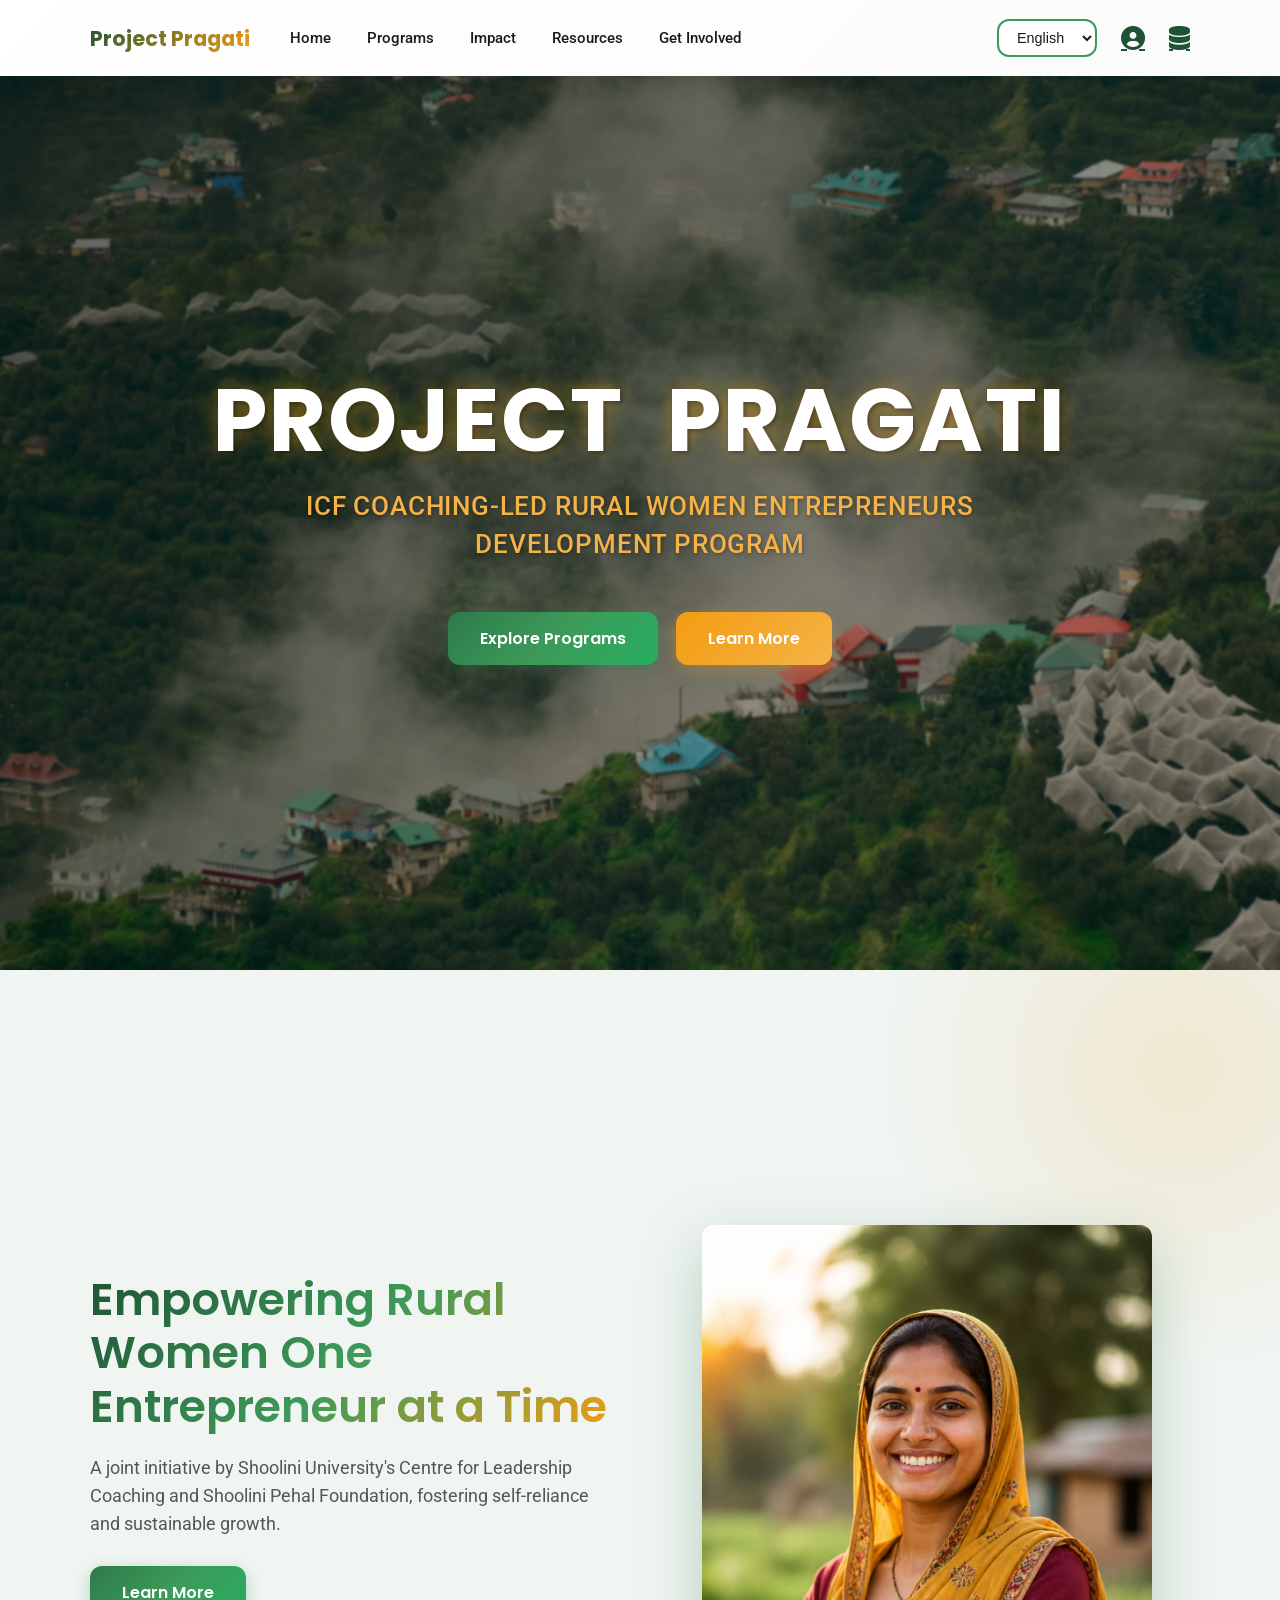
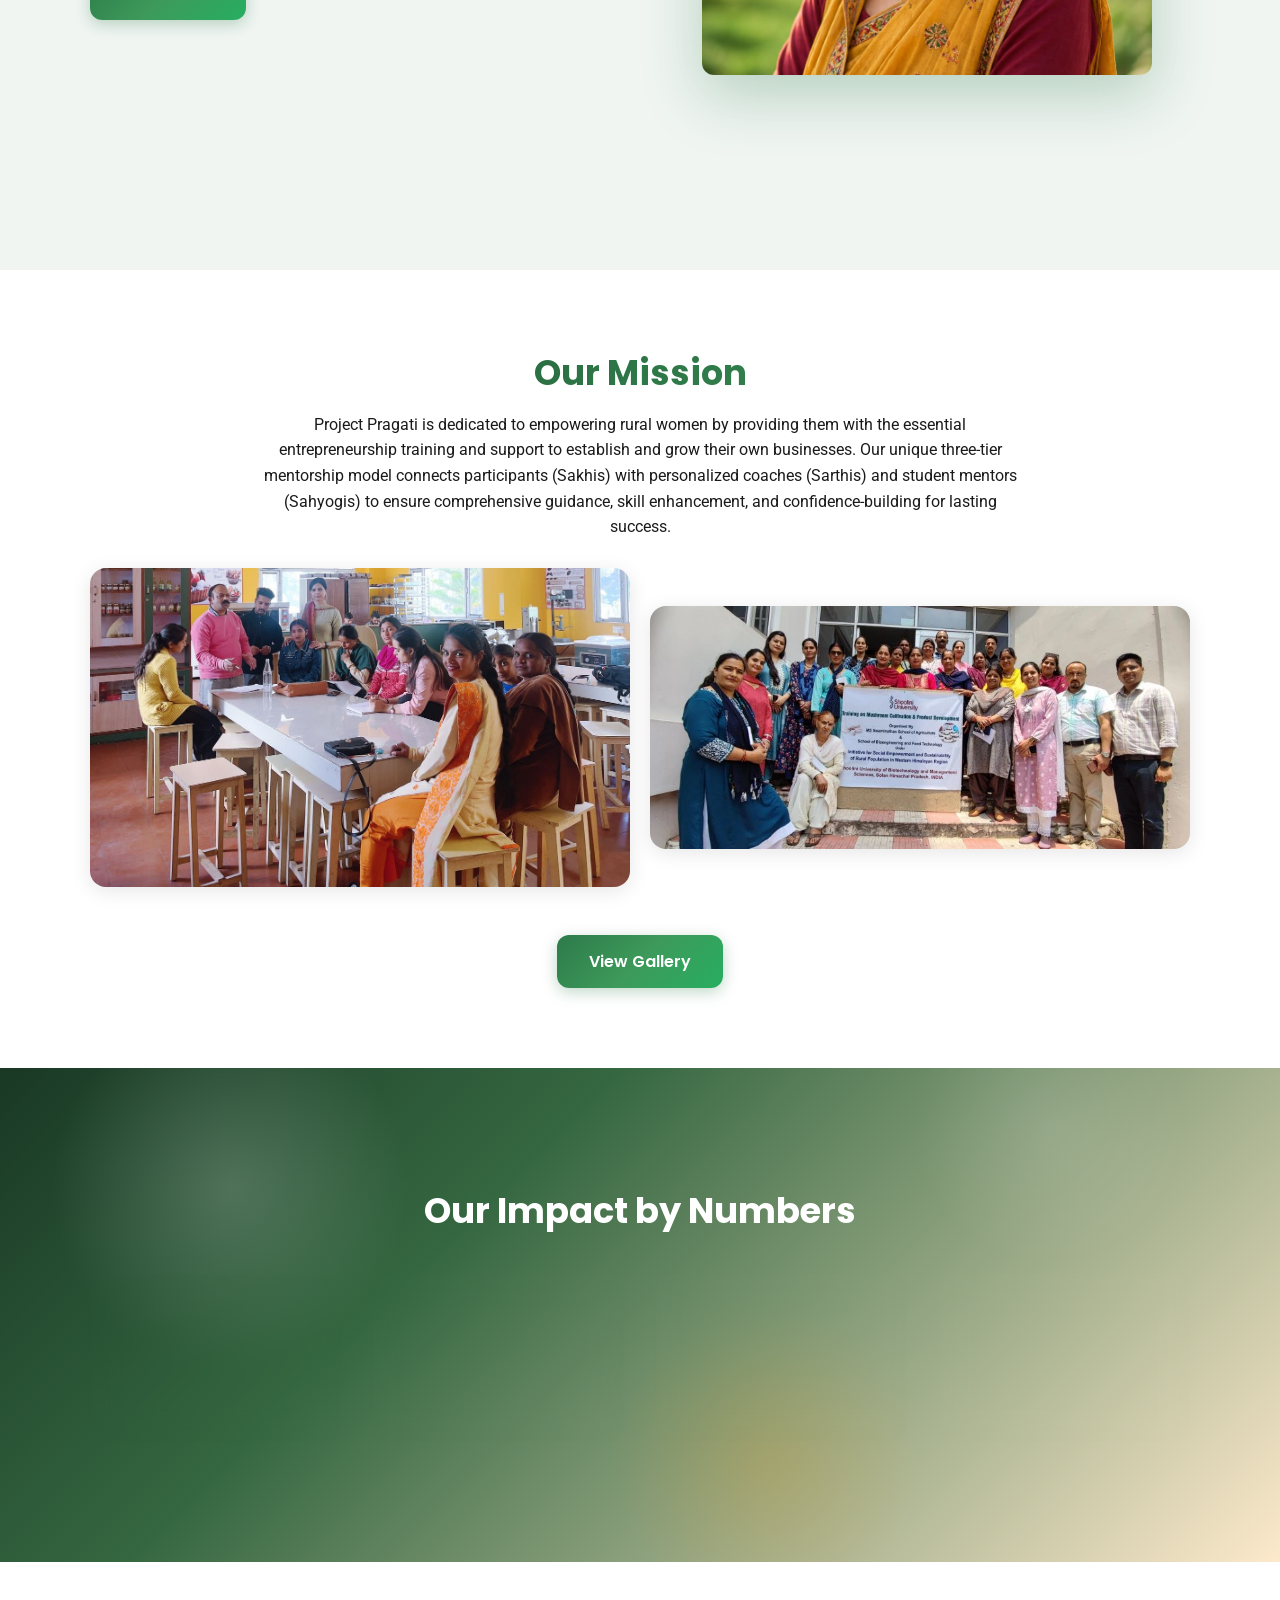
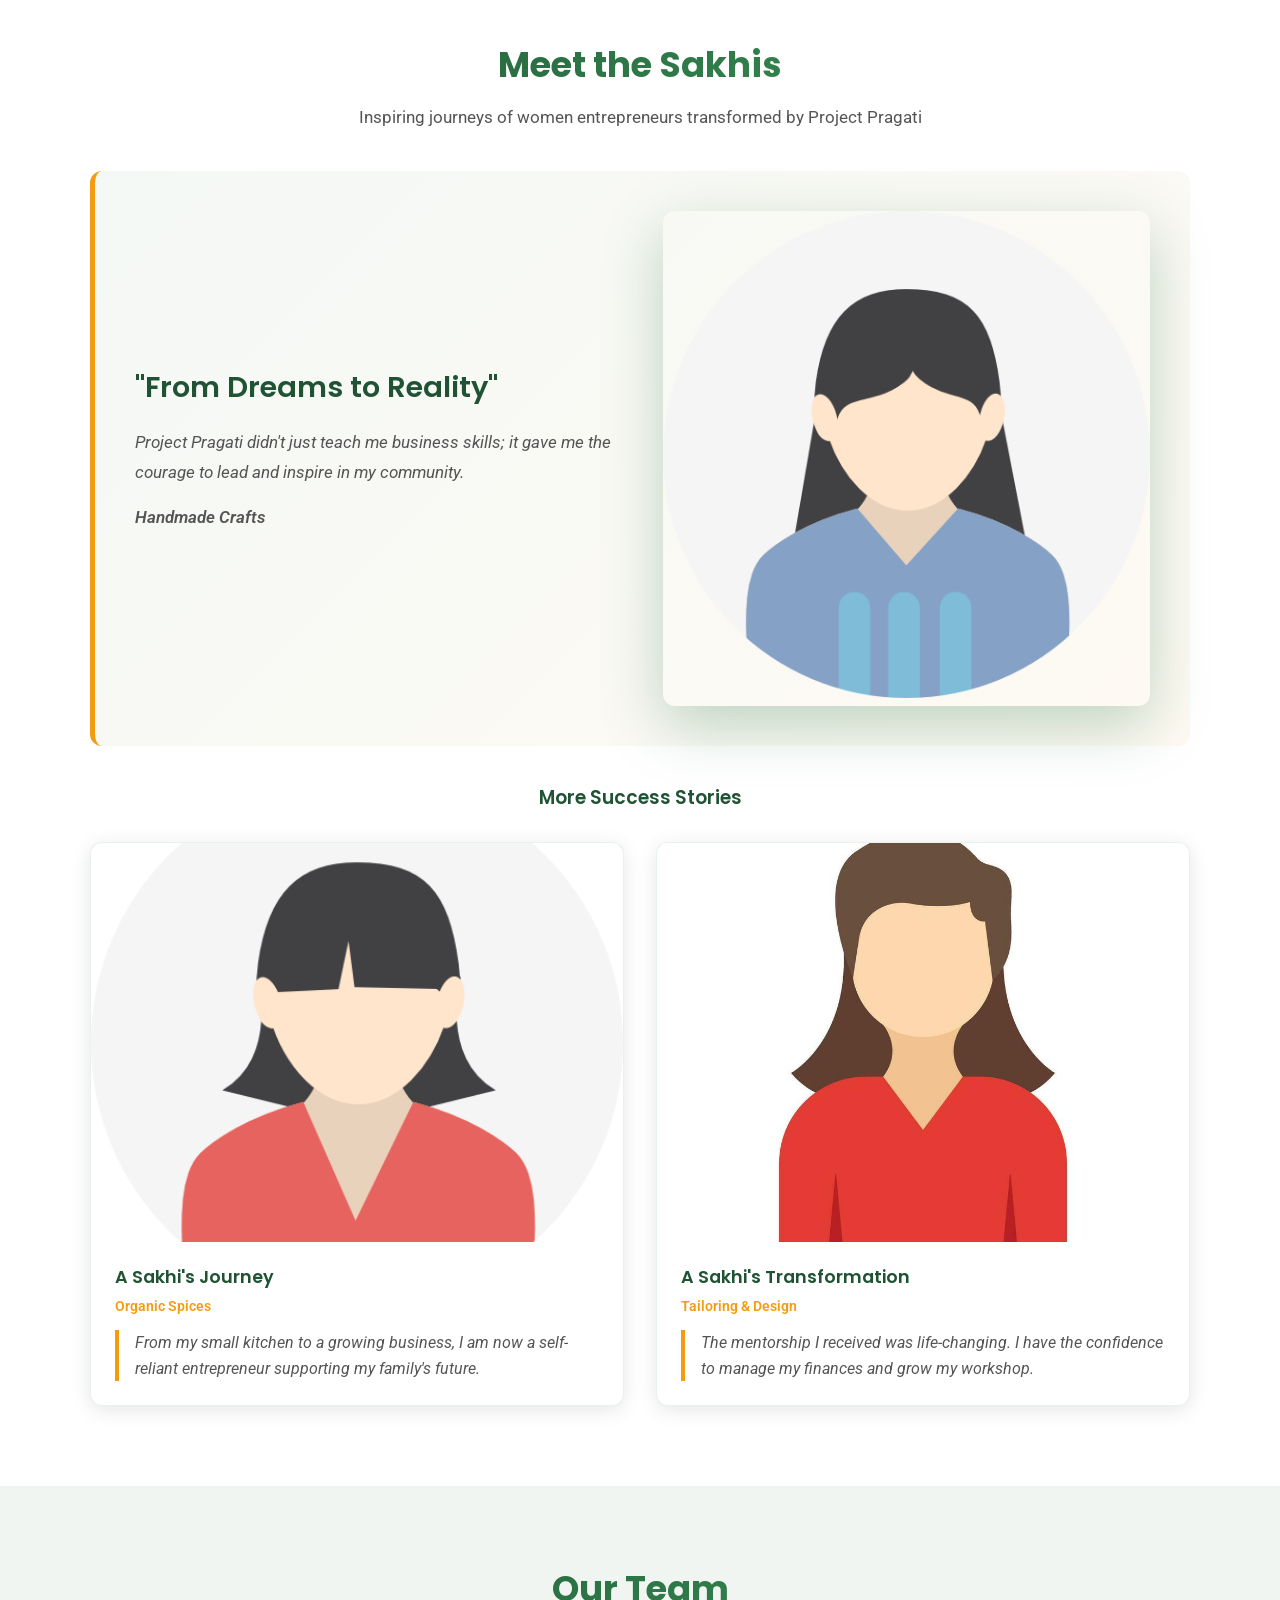
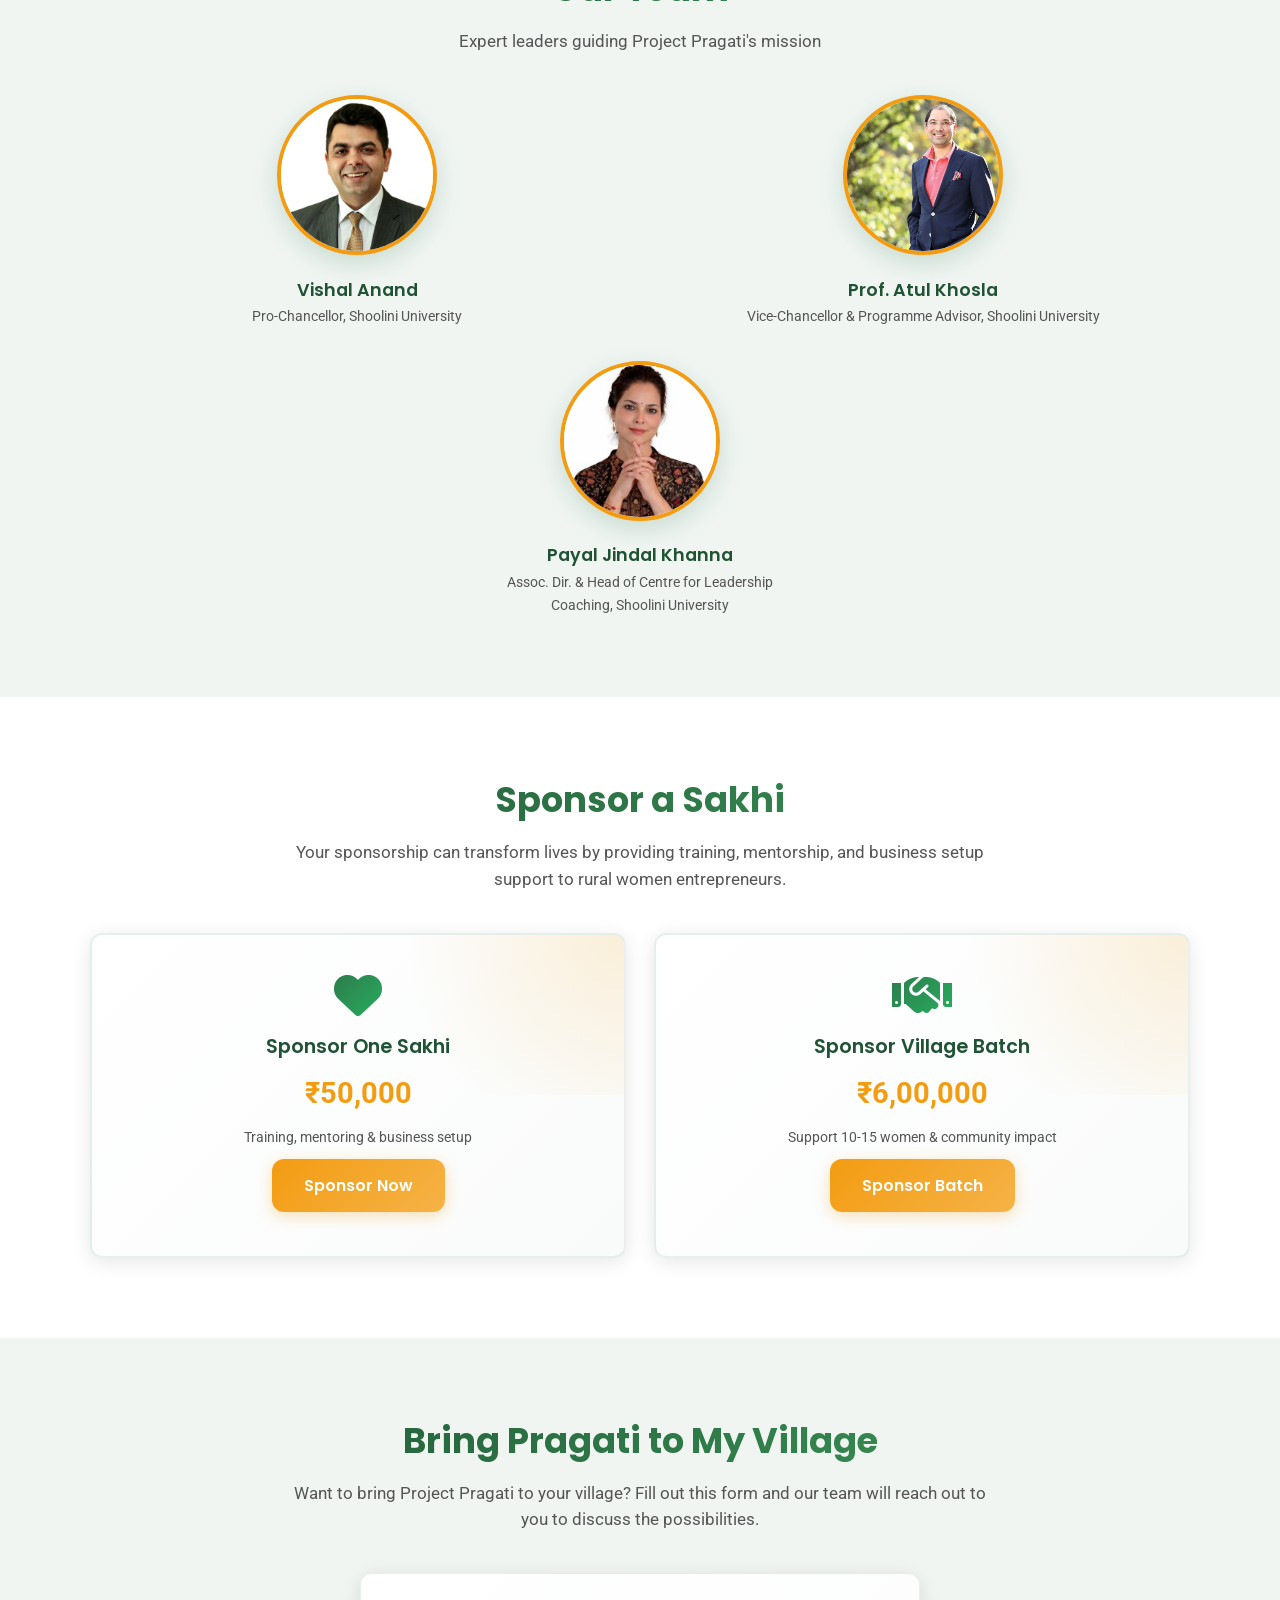
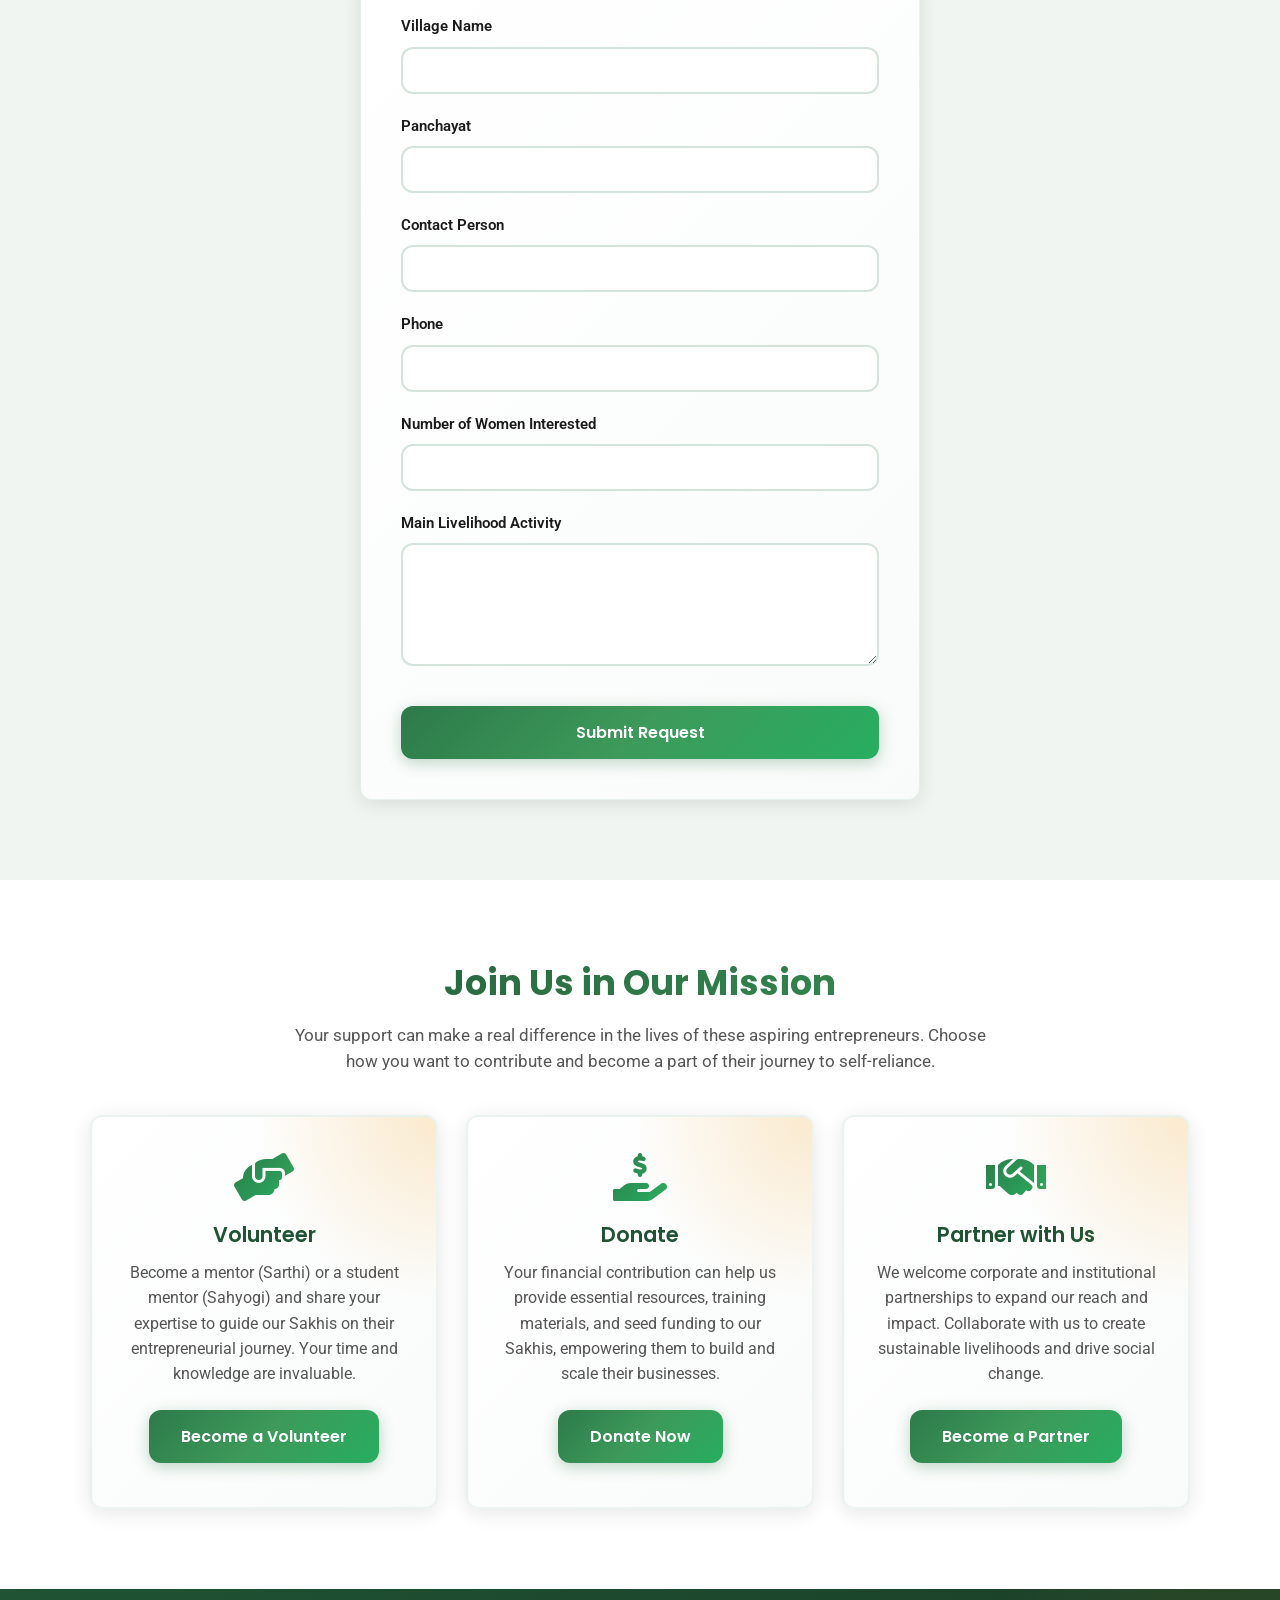
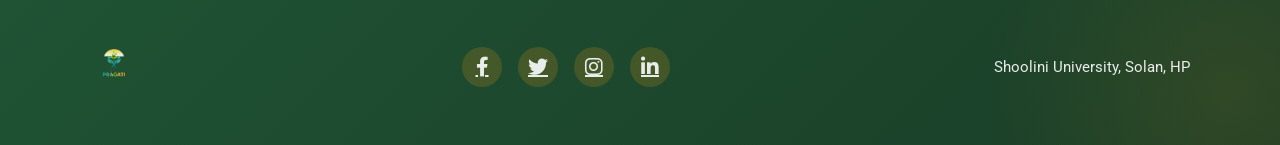
==== commit a191635d: "date : 31may commit" ====
--- a/index.html
+++ b/index.html
@@ -49,7 +49,7 @@
         </a>
 
         <!-- Admin Panel Icon -->
-        <a href="view.html" class="login-icon" title="Admin Panel">
+        <a href="view.php" class="login-icon" title="Admin Panel">
           <i class="fas fa-database"></i>
         </a>
 
